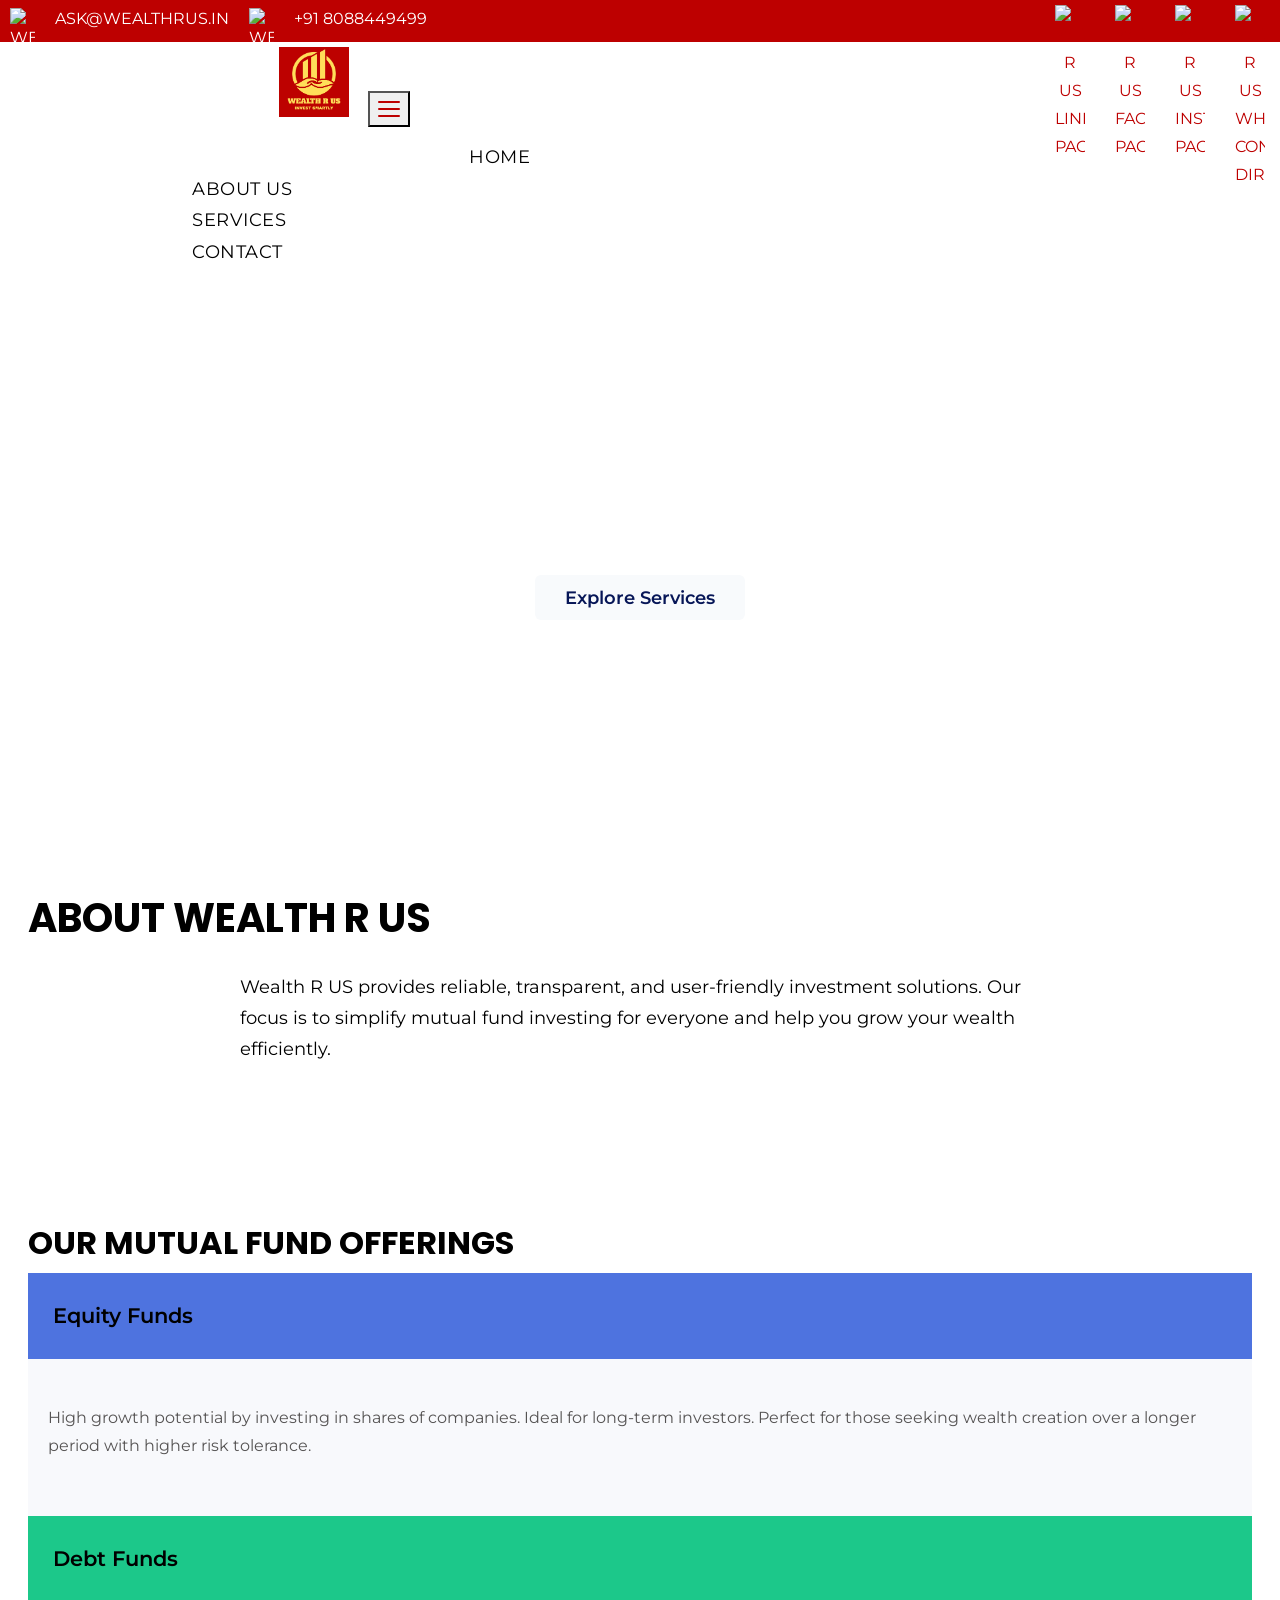
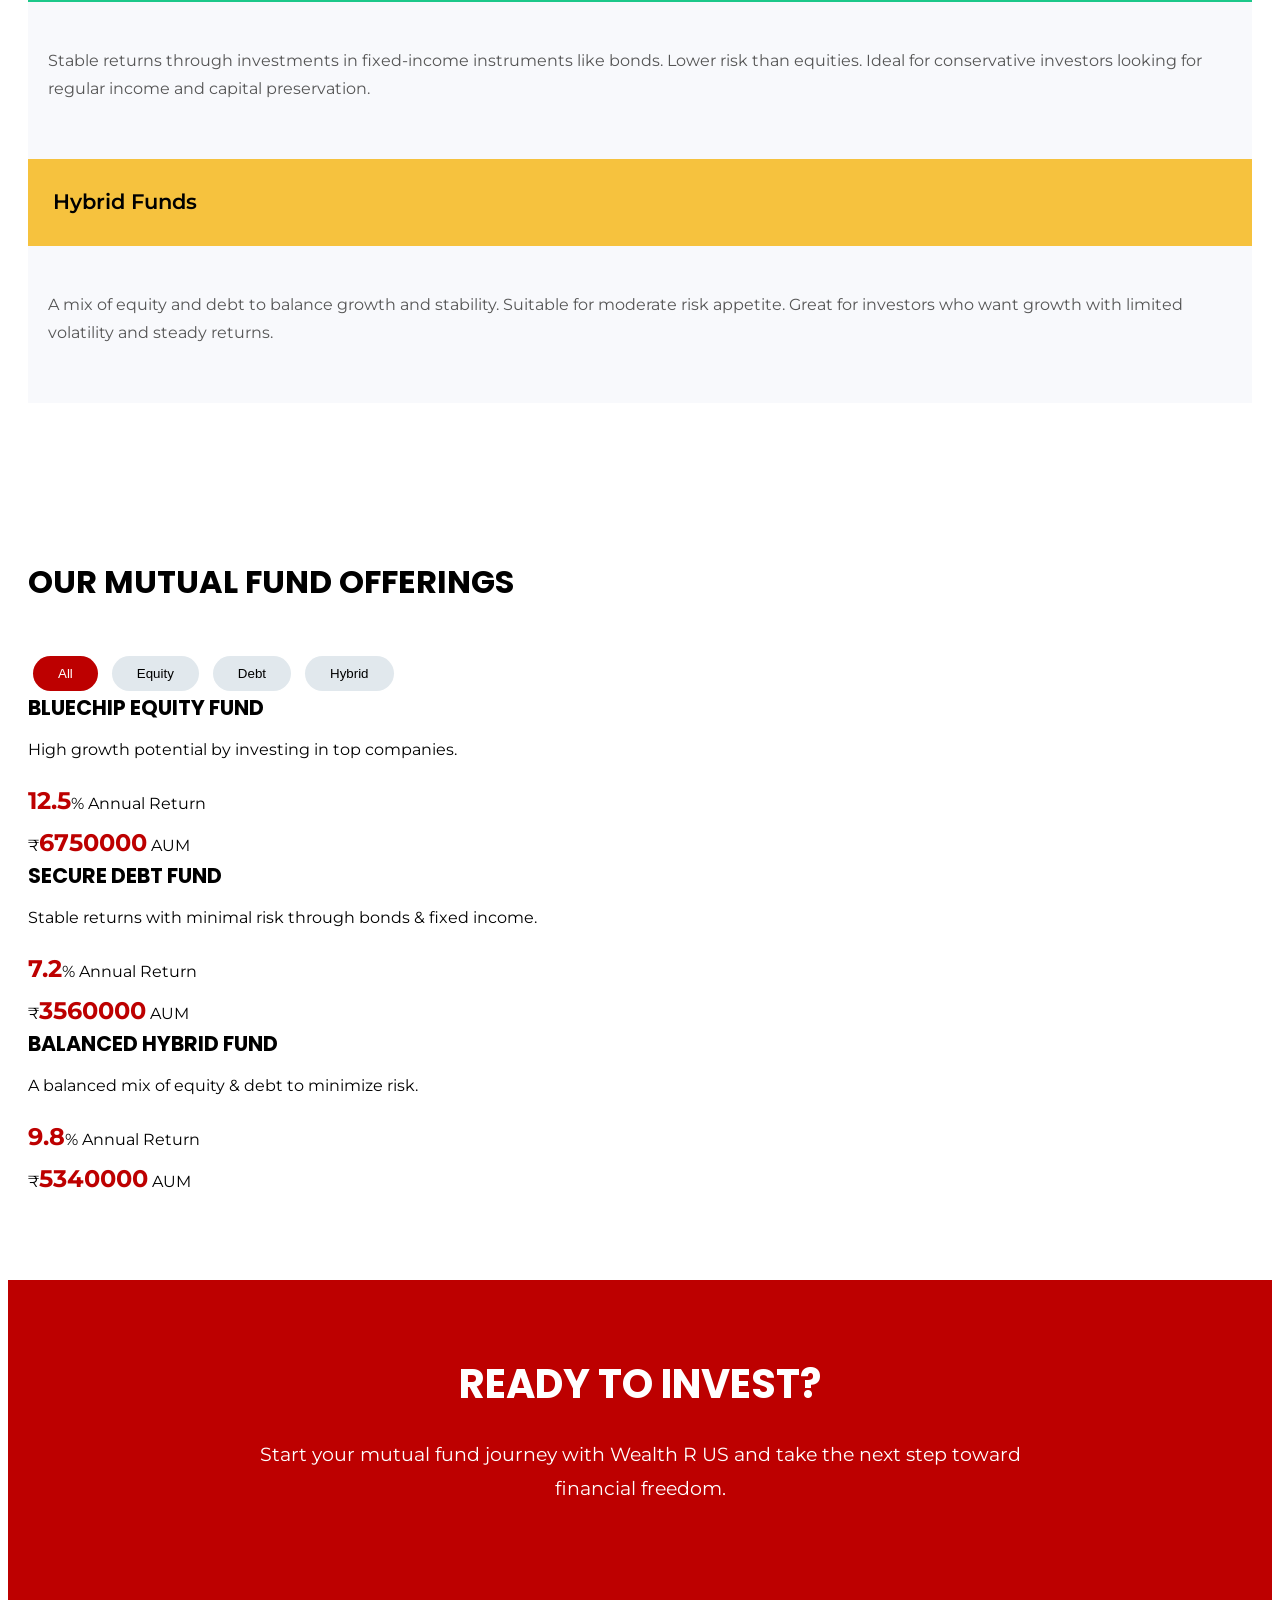
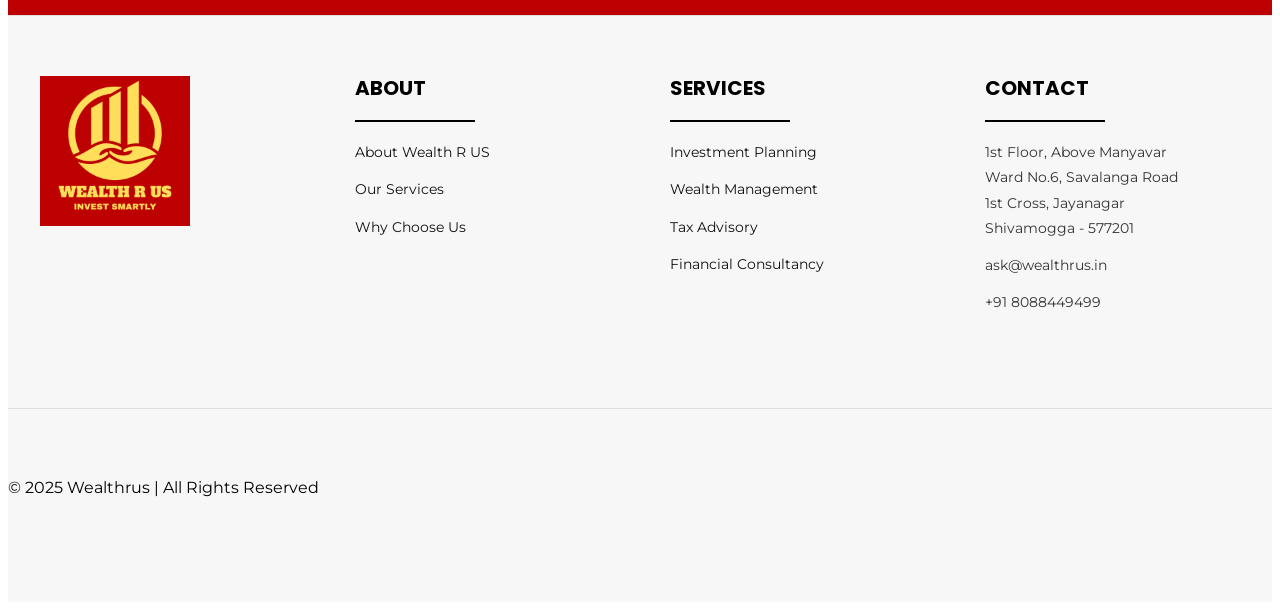
==== index.html @ f3181ef1 "Updated project changes" ====
<!DOCTYPE html>
<html lang="en">
<head><!-- Google Tag Manager -->
<script>(function(w,d,s,l,i){w[l]=w[l]||[];w[l].push({'gtm.start':
new Date().getTime(),event:'gtm.js'});var f=d.getElementsByTagName(s)[0],
j=d.createElement(s),dl=l!='dataLayer'?'&l='+l:'';j.async=true;j.src=
'https://www.googletagmanager.com/gtm.js?id='+i+dl;f.parentNode.insertBefore(j,f);
})(window,document,'script','dataLayer','GTM-NW226KPV');</script>
<!-- End Google Tag Manager --><meta name="viewport" content="width=device-width, initial-scale=1.0">
<meta charset="UTF-8"><!-- Google tag (gtag.js) -->
<script async src="https://www.googletagmanager.com/gtag/js?id=G-Q1V3SCJRR4"></script>
<script>
  window.dataLayer = window.dataLayer || [];
  function gtag(){dataLayer.push(arguments);}
  gtag('js', new Date());

  gtag('config', 'G-Q1V3SCJRR4');
</script><link rel="preload" as="image" href="img/unsplash/slider-20.jpg" fetchpriority="high">


<title>Wealth R US | Smart Mutual Funds & Wealth Management Solutions</title>
<meta name="keywords" content="Wealth R US, Mutual Funds, SIP Investments, Wealth Management, Financial Planning, Investment Advisory, Portfolio Management">
<meta name="description" content="Invest smarter with Wealth R US. We offer expert mutual fund advisory, SIP planning, and wealth management solutions tailored to your financial goals.">

<link rel="shortcut icon" href="img/logo/wealthrus_favicon.png" type="image/x-icon">
<link rel="stylesheet" href="css/bootstrap.min.css">
<link rel="stylesheet" href="css/style.css">
<link rel="stylesheet" href="css/custom.css">
<link rel="canonical" href="https://wealthrus.in/" />

</head>
<body>
<!-- Google Tag Manager (noscript) -->
<noscript><iframe src="https://www.googletagmanager.com/ns.html?id=GTM-NW226KPV"
height="0" width="0" style="display:none;visibility:hidden"></iframe></noscript>
<!-- End Google Tag Manager (noscript) -->
<!-- Header -->  
 <meta name="viewport" content="width=device-width, initial-scale=0">
 <header class="top-header">
        <nav class="first-nav_contact">
            <div class="left">
                <ul>
                    <li><a href="mailto:ask@wealthrus.in"><span class="first-nav_contact-icon img" id="first"><img src="img/icons/email_sealed_icon_fill_white.png" alt="Wealth r US Email Address"></span><span>ask@wealthrus.in</span></a></li>
                    <li><a href="tel:91 8088449499"><span class="first-nav_contact-icon follow"><img src="img/icons/landline_icon_fill_white.png" alt="Wealth R US Phone Number"></span><span>+91 8088449499</span></a></li>
                </ul>
            </div>
            <div class="right">
                <ul>
                    <li><a href="https://wa.me/918088449499" target="_blank"><span class="first-nav_contact-icon"><img src="img/socials/whatsapp_icon_white.svg" alt="Wealth R US WhatsApp Contact Direct"></span></a></li>
                    <li><a href="https://www.instagram.com/wealthrus/" target="_blank"><span class="first-nav_contact-icon"><img src="img/socials/ig_icon_white.svg" alt="Wealth R US Instagram Page"></span></a></li>
                    <li><a href="https://www.facebook.com/profile.php?id=61584688752608" target="_blank"><span class="first-nav_contact-icon"><img src="img/socials/fb_icon_white.svg" alt="Wealth R US Facebook Page"></span></a></li>
                    <li><a href="https://www.linkedin.com/company/wealthrus/" target="_blank"><span class="first-nav_contact-icon"><img src="img/socials/linkedin_icon_white.svg" alt="Wealth R US LinkedIn Page"></span></a></li>
                </ul>
            </div>
        </nav>
        <nav class="navbar header-nav navbar-expand-lg">
            <div class="container-fluid">
              
   <a class="navbar-brand" href="/index.html">
    <img src="img/unsplash/slider-22.jpg"
         alt="Wealth R US Official Logo"
         style="height: 70px; width: auto;">
</a>


                <button class="navbar-toggler" type="button" data-toggle="collapse" data-target="#navbar-wd" aria-controls="navbar-wd" aria-expanded="false" aria-label="Toggle navigation">
                    <span></span>
                    <span></span>
                    <span></span>
                </button>
                <div class="collapse navbar-collapse justify-content-end" id="navbar-wd">
                    <ul class="navbar-nav">
                       <li><a class="nav-link" href="index.html">Home</a></li>
                    <li><a class="nav-link active" href="about.html">About Us</a></li>
                    <li><a class="nav-link" href="services.html">Services</a></li>
                    <li><a class="nav-link" href="contact.html">Contact</a></li>
                    </ul>
                </div>
            </div>
        </nav>
    </header>

<!-- Hero Section -->
<section class="hero-section" style="background-image:url(img/unsplash/slider-20.webp); background-size:cover; background-position:center; padding:200px 20px; text-align:center; color:#fff;">
    <div class="container">
        <h1 style="font-size:3rem; font-weight:700; color:white;">
    Grow Your Wealth with
</h1>
<span style="color:#ffffff; font-size:4rem;">Wealth R US</span>
        <p style="font-size:1.3rem; color:white; margin-bottom:30px;">Invest smarter, manage your mutual fund portfolio seamlessly, and earn better long-term returns with Wealthrus Mutual Funds — your trusted partner in wealth growth.</p>
       <a href="services.html" class="btn btn-primary btn-lg mt-3"
   style="padding:12px 30px; font-size:1.1rem; background:#f8fafc; border-color:#f3f5f7; color:#071657 !important;">
   Explore Services
</a>


    </div>
</section>

<!-- About Section -->
<section class="about-section py-5" style="padding:80px 20px;">
    <div class="container text-center">
        <h2 style="font-size:2.5rem; margin-bottom:20px;">About Wealth R US</h2>
        <p style="font-size:1.1rem; max-width:800px; margin:0 auto;">Wealth R US provides reliable, transparent, and user-friendly investment solutions. Our focus is to simplify mutual fund investing for everyone and help you grow your wealth efficiently.</p>
      
    </div>
</section>
<!-- Mutual Funds Highlights -->
<section class="mutual-funds-section py-5 bg-light" style="padding:80px 20px;">
    <div class="container">
        <h2 class="text-center mb-5" style="font-size:2rem; font-weight:700;">Our Mutual Fund Offerings</h2>
        <div class="row g-4">
            <!-- Equity Funds -->
            <div class="col-lg-4 col-md-6">
                <div class="card h-100 rounded-4 shadow-lg border-0">
                    <div class="card-header text-white text-center rounded-top-4" style="background: #4e73df; font-size:1.3rem; font-weight:600; padding:25px;">
                        Equity Funds
                    </div>
                    <div class="card-body text-center" style="background:#f8f9fc; padding:40px 20px;">
                        <p style="font-size:1rem; color:#555353;">
                            High growth potential by investing in shares of companies. Ideal for long-term investors.  
                            Perfect for those seeking wealth creation over a longer period with higher risk tolerance.
                        </p>
                    </div>
                </div>
            </div>
            <!-- Debt Funds -->
            <div class="col-lg-4 col-md-6">
                <div class="card h-100 rounded-4 shadow-lg border-0">
                    <div class="card-header text-white text-center rounded-top-4" style="background: #1cc88a; font-size:1.3rem; font-weight:600; padding:25px;">
                        Debt Funds
                    </div>
                    <div class="card-body text-center" style="background:#f8f9fc; padding:40px 20px;">
                        <p style="font-size:1rem; color:#555;">
                            Stable returns through investments in fixed-income instruments like bonds. Lower risk than equities.  
                            Ideal for conservative investors looking for regular income and capital preservation.
                        </p>
                    </div>
                </div>
            </div>
            <!-- Hybrid Funds -->
            <div class="col-lg-4 col-md-6">
                <div class="card h-100 rounded-4 shadow-lg border-0">
                    <div class="card-header text-white text-center rounded-top-4" style="background: #f6c23e; font-size:1.3rem; font-weight:600; padding:25px;">
                        Hybrid Funds
                    </div>
                    <div class="card-body text-center" style="background:#f8f9fc; padding:40px 20px;">
                        <p style="font-size:1rem; color:#555;">
                            A mix of equity and debt to balance growth and stability. Suitable for moderate risk appetite.  
                            Great for investors who want growth with limited volatility and steady returns.
                        </p>
                    </div>
                </div>
            </div>
        </div>
    </div>
</section>

<style>
.mutual-funds-section .card {
    transition: transform 0.3s, box-shadow 0.3s;
}

.mutual-funds-section .card:hover {
    transform: translateY(-5px);
    box-shadow: 0 15px 30px rgba(0,0,0,0.2);
}
</style>

<!-- CTA Section / Mutual Funds Highlights -->
<section class="mutual-funds-section py-5 bg-light" style="padding:80px 20px;">
    <div class="container">
        <h2 class="text-center mb-4" style="font-size:2rem; margin-bottom:40px;">Our Mutual Fund Offerings</h2>
        <!-- Filters -->
        <div class="text-center mb-4">
            <button class="filter-btn active" data-type="all">All</button>
            <button class="filter-btn" data-type="equity">Equity</button>
            <button class="filter-btn" data-type="debt">Debt</button>
            <button class="filter-btn" data-type="hybrid">Hybrid</button>
        </div>
        <div class="row fund-cards">
            <!-- Equity Fund -->
            <div class="col-lg-4 col-md-6 mb-4 fund-card" data-type="equity">
                <div class="card shadow-sm h-100 text-center p-4">
                    <h5 style="font-size:1.3rem;">Bluechip Equity Fund</h5>
                    <p style="font-size:1rem;">High growth potential by investing in top companies.</p>
                    <div class="fund-stats" style="margin-top:15px;">
                        <span class="counter" data-target="12.5">0</span>% Annual Return<br>
                        ₹<span class="counter" data-target="15000000">0</span> AUM
                    </div>
                </div>
            </div>
            <!-- Debt Fund -->
            <div class="col-lg-4 col-md-6 mb-4 fund-card" data-type="debt">
                <div class="card shadow-sm h-100 text-center p-4">
                    <h5 style="font-size:1.3rem;">Secure Debt Fund</h5>
                    <p style="font-size:1rem;">Stable returns with minimal risk through bonds & fixed income.</p>
                    <div class="fund-stats" style="margin-top:15px;">
                        <span class="counter" data-target="7.2">0</span>% Annual Return<br>
                        ₹<span class="counter" data-target="8000000">0</span> AUM
                    </div>
                </div>
            </div>
            <!-- Hybrid Fund -->
            <div class="col-lg-4 col-md-6 mb-4 fund-card" data-type="hybrid">
                <div class="card shadow-sm h-100 text-center p-4">
                    <h5 style="font-size:1.3rem;">Balanced Hybrid Fund</h5>
                    <p style="font-size:1rem;">A balanced mix of equity & debt to minimize risk.</p>
                    <div class="fund-stats" style="margin-top:15px;">
                        <span class="counter" data-target="9.8">0</span>% Annual Return<br>
                        ₹<span class="counter" data-target="12000000">0</span> AUM
                    </div>
                </div>
            </div>
        </div>
    </div>
</section>

<!-- CSS -->
<style>
    .fund-card { transition: all 0.3s ease; cursor: pointer; }
    .fund-card:hover { 
        transform: translateY(-8px); 
        background: linear-gradient(135deg, #bd0000, #bd0000); 
        color: #fff; 
        box-shadow: 0 12px 25px rgba(0,0,0,0.2);
    }
    .filter-btn {
        border: none; padding: 10px 25px; margin: 5px; border-radius: 25px;
        cursor: pointer; background: #e1e8ed; transition: 0.3s;
    }
    .filter-btn.active, .filter-btn:hover { background: linear-gradient(135deg,#bd0000,#bd0000); color:#fff; }
    .counter { font-weight: 700; font-size: 1.5rem; color:#bd0000; }
</style>

<!-- JS -->
<script>
    // Filter functionality
    const filterBtns = document.querySelectorAll('.filter-btn');
    const fundCards = document.querySelectorAll('.fund-card');
    filterBtns.forEach(btn => {
        btn.addEventListener('click', () => {
            filterBtns.forEach(b => b.classList.remove('active'));
            btn.classList.add('active');
            const type = btn.getAttribute('data-type');
            fundCards.forEach(card => {
                card.style.display = (type === 'all' || card.getAttribute('data-type') === type) ? 'block' : 'none';
            });
        });
    });

    // Animated counters
    const counters = document.querySelectorAll('.counter');
    counters.forEach(counter => {
        const updateCount = () => {
            const target = +counter.getAttribute('data-target');
            const count = +counter.innerText;
            const increment = target / 200;
            if(count < target){
                counter.innerText = Math.ceil(count + increment);
                setTimeout(updateCount, 20);
            } else {
                counter.innerText = target;
            }
        }
        updateCount();
    });
</script>

<!-- CTA Section -->
<section class="cta-section py-5 text-center" style="background:#bd0000; color:#fff; padding:80px 20px;">
    <div class="container">
       <div class="container">
    <h2 style="font-size:2.5rem; margin-bottom:20px; color:#fff;">Ready to Invest?</h2>
    <p style="font-size:1.2rem; max-width:800px; margin:0 auto 30px; color:#fff;">
        Start your mutual fund journey with Wealth R US and take the next step toward financial freedom.
    </p>
    
    </a>
</div>

</section>


<!-- MAIN FOOTER -->
<footer class="footer">
  <div class="footer-container">

    <!-- Logo -->
    <div class="footer-col logo-col">
      <img src="img/unsplash/slider-22.jpg" alt="Wealth R US Logo" class="footer-logo">
      
    </div>

    <!-- ABOUT -->
    <div class="footer-col">
      <h3>ABOUT</h3>
      <div class="underline"></div>
      <ul>
       <li><a href="about.html">About Wealth R US</a></li>
<li><a href="services.html">Our Services</a></li>
<li><a href="index.html">Why Choose Us</a></li>

    </div>

    <!-- SERVICES -->
    <div class="footer-col">
      <h3>SERVICES</h3>
      <div class="underline"></div>
     <ul>
  <li><a href="services.html">Investment Planning</a></li>
  <li><a href="services.html">Wealth Management</a></li>
  <li><a href="services.html">Tax Advisory</a></li>
  <li><a href="services.html">Financial Consultancy</a></li>
</ul>

    </div>

    <!-- CONTACT -->
    <div class="footer-col">
      <h3>CONTACT</h3>
      <div class="underline"></div>
      <ul class="contact-info">
       <li>
<li>
  <i class="fas fa-map-marker-alt"></i>
  
  1st Floor, Above Manyavar<br>
  Ward No.6, Savalanga Road<br>
  1st Cross, Jayanagar<br>
  Shivamogga - 577201
</li>


        <li>ask@wealthrus.in</li>
        <li>+91 8088449499</li>
      </ul>
    </div>

  </div>
</footer>

<!-- BOTTOM FOOTER -->
<footer class="footer bg-white text-dark py-4">
    <div class="container text-center">
        <p>© 2025 Wealthrus | All Rights Reserved</p>
        <div class="social-links mt-2">
            
        </div>
    </div>
</footer>
<script src="js/jquery.min.js" defer></script>
<script src="js/bootstrap.min.js" defer></script>
<script src="js/custom.js" defer></script>


 <script type="application/ld+json">
{
  "@context": "https://schema.org",
  "@type": "FinancialService",
  "@id": "https://wealthrus.in#FinancialService",
  "name": "Wealth R US",
  "url": "https://wealthrus.in",
  "logo": "https://wealthrus.in/img/logo/wealthrus_favicon.png",
  "description": "Wealth R US provides professional investment, mutual fund advisory, SIP planning and wealth management services.",

  "address": {
    "@type": "PostalAddress",
    "streetAddress": "1st Floor, Above Manyavar, Jayanagar",
    "addressLocality": "Shivamogga",
    "addressRegion": "Karnataka",
    "postalCode": "577201",
    "addressCountry": "IN"
  },

  "telephone": "+91-8088449499",

  "sameAs": [
    "https://https://www.linkedin.com/company/wealthrus/",
    "https://www.instagram.com/wealthrus/",
    "https://https://www.linkedin.com/company/wealthrus/"
  ]
}<script type="application/ld+json">
{
  "@context": "https://schema.org",
  "@type": "FinancialService",
  "name": "Wealth R US",
  "alternateName": [
    "Wealthrus",
    "Wealth R Us",
    "WealthRUS",
    "Wealthrus Investments"
  ],
  "url": "https://wealthrus.in",
  "logo": "https://wealthrus.in/img/logo/wealthrus_favicon.png",
  "sameAs": [
    "https://www.instagram.com/wealthrus/",
    "https://www.facebook.com/profile.php?id=61584688752608",
    "https://https://www.linkedin.com/company/wealthrus/"
  ]
}
</script>

</script>

</script>
</body>
</html>
---- css/style.css ----
/*------------------------------------------------------------------ 
    IMPORT FONTS 
-------------------------------------------------------------------*/

/*--- POPPINS ---*/
@import url('https://fonts.googleapis.com/css?family=Poppins:100,100i,200,200i,300,300i,400,400i,500,500i,600,600i,700,700i,800,800i,900,900i');
/*--- NUNITO ---*/
@import url('https://fonts.googleapis.com/css2?family=Nunito:ital,wght@0,200;0,300;0,400;0,600;0,700;0,800;0,900;1,200;1,300;1,400;1,600;1,700;1,800;1,900&display=swap');
@import url('https://fonts.googleapis.com/css2?family=Montserrat:ital,wght@0,100;0,200;0,300;0,400;0,500;0,600;0,700;0,800;0,900;1,100;1,200;1,300;1,400;1,500;1,600;1,700;1,800;1,900&display=swap');

/*------------------------------------------------------------------ 
    IMPORT FILES 
-------------------------------------------------------------------*/

@import url(animate.css);
@import url(font-awesome.min.css);
@import url(magnific-popup.css);
@import url(responsiveslides.css);
@import url(timeline.css);
@import url(flaticon.css);

/*------------------------------------------------------------------ 
    SKELETON
-------------------------------------------------------------------*/

body {
	font-family: 'Montserrat', sans-serif;
	font-size: 16px;
	font-weight: 400;
	line-height: 1.75;
	overflow-x: hidden !important;
}


p {
    margin-top: 5px;
    margin-bottom: 1rem;
    font-size: 16px;
    font-weight: 400;
    color: #000;
}

.footer_content {
	font-size: 14px;
}

a {
	color: #bd0000;
	font-weight: 600;
	text-decoration: none !important;
	outline: none !important;
	-webkit-transition: all .3s ease-in-out;
	-moz-transition: all .3s ease-in-out;
	-ms-transition: all .3s ease-in-out;
	-o-transition: all .3s ease-in-out;
	transition: all .3s ease-in-out;
}

a:hover {
	color: #000;
}

a.black-blue {
	color: #000;
}

a#blue-black {
	color: #bd0000;
	font-size: 25px;
}

a.black-blue:hover {
	color: #bd0000;
}

a#blue-black:hover {
	color: #000;
}

h1,
h2,
h3,
h4,
h5,
h6 {
	font-family: 'Poppins', sans-serif;
	text-transform: uppercase;
	letter-spacing: 0;
	font-weight: 700;
	position: relative;
	padding: 0 0 10px 0;
	line-height: 120% !important;
	color: #000;
	margin: 0
}

h1 {
	font-size: 60px;
}

h2 {
	font-size: 50px;
}

h3 {
	font-size: 42px;
}

h4 {
	font-size: 34px;
	font-weight: 700;
	margin-top: 25px;
}

h5 {
	font-size: 28px;
}

h6 {
	font-size: 22px;
}

h1 a,
h2 a,
h3 a,
h4 a,
h5 a,
h6 a {
	color: #212121;
	text-decoration: none!important;
	opacity: 1
}

img {
	max-width: 100%;
	width: 100%;
	height: auto;
}

#lowercase {
	text-transform: none;
}

.dark_bg {
	background: #000;
}

.padding_left_right {
	padding-left: 30px;
	padding-right: 30px;
}

a,
.btn {
	text-decoration: none !important;
	outline: none !important;
	-webkit-transition: all .3s ease-in-out;
	-moz-transition: all .3s ease-in-out;
	-ms-transition: all .3s ease-in-out;
	-o-transition: all .3s ease-in-out;
	transition: all .3s ease-in-out;
}

.btn-custom {
	margin-top: 20px;
	background-color: transparent !important;
	border: 2px solid #ddd;
	padding: 12px 40px;
	font-size: 16px;
}

.lead {
	font-size: 18px;
	line-height: 30px;
	color: #767676;
	margin: 0;
	padding: 0;
}

blockquote {
	margin: 20px 0 20px;
	padding: 30px;
}

ul,
li,
ol {
	list-style: none;
	margin: 0px;
	padding: 0px;
}

li.list {
	margin-left: 25px;
	list-style: disc;
}

li ul li.list {
	margin-left: 35px;
	list-style: disc;
}

li ul li ul li.list {
	margin-left: 45px;
	list-style: disc;
}

button:focus {
	outline: none;
}

/*------------------------------------------------------------------ 
   LOADER 
-------------------------------------------------------------------*/

#preloader {
	width: 100%;
	height: 100%;
	top: 0;
	right: 0;
	bottom: 0;
	left: 0;
	z-index: 11000;
	position: fixed;
	display: block;
	display: flex;
	justify-content: center;
	align-items: center;
	background: #fff;
}

.loader {
    display: block;
    flex-wrap: wrap;
    width: 250px;
    height: auto;
    -webkit-transform-style: preserve-3d;
}

.loader img {
    width: 100%;
    height: auto;
}

.box {
	position: absolute;
	top: 0;
	left: 0;
	width: 75px;
	height: 75px;
	background-image: none;
	background-size: auto auto;
	background-image: none;
	-webkit-animation: move 2s ease-in-out infinite both;
	animation: move 2s ease-in-out infinite both;
	animation-delay: 0s;
	animation-delay: 0s;
	animation-delay: 0s;
	background-image: url('../images/gb.png');
	background-size: 100% 100%;
}

.box:nth-child(1) {
	-webkit-animation-delay: -1s;
	animation-delay: -1s;
}

.box:nth-child(2) {
	-webkit-animation-delay: -2s;
	animation-delay: -2s;
}

.box:nth-child(3) {
	-webkit-animation-delay: -3s;
	animation-delay: -3s;
}

@-webkit-keyframes move {
	0%,
	100% {
		-webkit-transform: none;
		transform: none;
	}
	12.5% {
		-webkit-transform: translate(40px, 0);
		transform: translate(40px, 0);
	}
	25% {
		-webkit-transform: translate(80px, 0);
		transform: translate(80px, 0);
	}
	37.5% {
		-webkit-transform: translate(80px, 40px);
		transform: translate(80px, 40px);
	}
	50% {
		-webkit-transform: translate(80px, 40px);
		transform: translate(80px, 40px);
	}
	62.5% {
		-webkit-transform: translate(30px, 60px);
		transform: translate(30px, 60px);
	}
	75% {
		-webkit-transform: translate(0, 80px);
		transform: translate(0, 40px);
	}
	87.5% {
		-webkit-transform: translate(0, 40px);
		transform: translate(0, 40px);
	}
}

@keyframes move {
	0%,
	100% {
		-webkit-transform: none;
		transform: none;
	}
	12.5% {
		-webkit-transform: translate(40px, 0);
		transform: translate(40px, 0);
	}
	25% {
		-webkit-transform: translate(80px, 0);
		transform: translate(80px, 0);
	}
	37.5% {
		-webkit-transform: translate(80px, 40px);
		transform: translate(80px, 40px);
	}
	50% {
		-webkit-transform: translate(80px, 80px);
		transform: translate(80px, 80px);
	}
	62.5% {
		-webkit-transform: translate(40px, 80px);
		transform: translate(40px, 80px);
	}
	75% {
		-webkit-transform: translate(0, 80px);
		transform: translate(0, 80px);
	}
	87.5% {
		-webkit-transform: translate(0, 40px);
		transform: translate(0, 40px);
	}
}

.padding_bottom-0 {
	padding-bottom: 0 !important;
}

/*------------------------------------------------------------------ HEADER -------------------------------------------------------------------*/

.first-nav_contact {
	overflow: visible;
	background-color: #bd0000;
	height: 42px;
}

nav.first-nav_contact div.left ul li a span{
	position: relative;
	float: left;
	font-size: 16px;
	font-weight: 400;
	text-transform: uppercase;
	color: #FFF;
	padding: 5px 15px 0px 15px;
	transition: 0.3s;
}

nav.first-nav_contact div.left ul li a span#first {
	position: relative;
	float: left;
	font-size: 16px;
	font-weight: 400;
	text-transform: uppercase;
	color: #FFF;
	margin: 0;
	padding: 5px 0px 0px 10px;
	transition: 0.3s;
}

nav.first-nav_contact div.left ul li a span.follow {
	position: relative;
	float: left;
	font-size: 16px;
	font-weight: 400;
	text-transform: uppercase;
	color: #FFF;
	margin: 0;
	padding: 5px 0 0 5px;
	transition: 0.3s;
}

nav.first-nav_contact div.left ul li a:hover span{
	transform: scale(1.05);
}

nav.first-nav_contact .right ul li a {
	position: relative;
	float: right;
	font-size: 16px;
	font-weight: 400;
	text-transform: uppercase;
	margin: 5px 15px 0px 15px;
}

span.first-nav_contact-icon {
	float: left;
	text-align: center;
}

div.left span.first-nav_contact-icon img {
	float: left;
	width: 25px;
	height: auto;
	margin: 3px 5px 0 0;
}

span.first-nav_contact-icon img {
	float: left;
	width: 30px;
	transition: 0.3s;
}

span.first-nav_contact-icon img:hover {
	transform: scale(1.3);
}

.top-header .navbar {
	padding:  5px 0px;
}

.top-header {
    position: absolute;
    top: 0px;
    left: 0px;
    z-index: 20;
    background-position: left;
    background-repeat: no-repeat;
    background-color: #FFF;
    background-size: auto 100%;
    width: 100%;
    margin: 0% 0%;
}

.top-header .navbar .navbar-collapse ul li a {
	text-transform: uppercase;
	font-family: 'Montserrat', sans-serif;
	letter-spacing: 0.5px;
	font-size: 18px;
	margin: auto;
	left: 175px;
	padding: 7px 15px;
	position: relative;
	font-weight: 400;
	overflow: hidden;
	color: #000;
	transition: 0.2s;
}

.top-header .navbar .navbar-collapse ul li a:hover {
	color: #bd0000;
	transform: scale(1.07);
}

a.navbar-brand {
    left: 0;
    position: relative;
}

a.navbar-brand img {
	width: 250px;
    height: auto;
}

.top-header .navbar .navbar-collapse ul li a:focus {
	background: transparent;
	color: #bd0000;
}

.top-header .navbar .navbar-collapse ul li {
	margin: 0 2px;
}

.top-header.fixed-menu {
    width: 100%;
    position: fixed;
    box-shadow: 0px 3px 6px 3px rgba(0, 0, 0, 0.06);
    -webkit-animation-duration: 1s;
    animation-duration: 1s;
    -webkit-animation-fill-mode: both;
    animation-fill-mode: both;
    -webkit-animation-name: fadeInDown;
    animation-name: fadeInDown;
    background: #FFF;
    z-index: 20;
    margin: 0;
}

.navbar-toggler {
	border-radius: 0;
	margin: 15px 15px;
	padding: 8px 8px;
	-webkit-transition: all 0.2s linear;
	-moz-transition: all 0.2s linear;
	-o-transition: all 0.2s linear;
	transition: all 0.2s linear;
}

.navbar-toggler span {
	background: #bd0000;
	display: block;
	width: 22px;
	height: 2px;
	margin: 0 auto;
	margin-top: 0px;
	margin-top: 0px;
	-webkit-border-radius: 1px;
	-moz-border-radius: 1px;
	border-radius: 1px;
	-webkit-transition: all 0.2s linear;
	-moz-transition: all 0.2s linear;
	-o-transition: all 0.2s linear;
	transition: all 0.2s linear;
}

.navbar-toggler span+span {
	margin-top: 5px;
}


.tab_menu {
    overflow: scroll;
}
.tab_menu ul {
    width: 1024px;
}
.full > img {
	margin-right: 12%;
    width: 540px;
	height: auto;
	border-radius: 15px;
}
.blog_img_popular {
    margin-bottom: 30px;
}

/* search bar */

.search-box {
	position: absolute;
	top: 0;
	right: 50px;
	height: auto;
	padding: 0;
	margin-top: 23px;
}

.search-box:hover .search-txt {
	width: 240px;
	padding: 0 10px;
}

.top-header #navbar-wd {
	padding-right: 165px;
}

.search-btn {
	float: right;
	width: 41px;
	height: 41px;
	background: transparent;
	display: flex;
	justify-content: center;
	align-items: center;
	background: #bd0000;
}

.search-icon {
	width: 30px;
	height: auto;
}

/*------------------------------------------------------------------ Banner -------------------------------------------------------------------*/

.home-slider {
	position: relative;
	height: 540px;
}

.lbox-caption {
	display: table;
	height: 100% !important;
	width: 100% !important;
	left: 0 !important;
}

.lbox-caption {
	position: absolute;
	margin: 0 auto;
	left: 0;
	right: 0;
	z-index: 10;
}

.lbox-details {
	display: table-cell;
	text-align: center;
	vertical-align: middle;
	position: absolute;
	top: 0px;
	left: 0;
	right: 0;
	height: 100%;
	padding: 22% 0%;
}

.lbox-details::before {
	content: "";
	position: absolute;
	top: 0px;
	left: 0px;
	width: 100%;
	height: 100%;
	z-index: 2;
}

.lbox-details h1 {
	font-family: 'Poppins', sans-serif;
	color: #FFF;
	font-weight: 600;
	position: relative;
	z-index: 3;
}

.lbox-details h2 {
	color: #FFF;
	font-weight: 300;
	position: relative;
	z-index: 3;
}

.lbox-details p {
	color: #FFF;
	position: relative;
	z-index: 3;
}

.lbox-details p strong {
	color: #bd0000;
	font-size: 40px;
	font-family: 'Montserrat', sans-serif;
}

.lbox-details a.btn {
	background: #FFF;
	padding: 10px 20px;
	font-size: 20px;
	text-transform: capitalize;
	color: #3a4149;
	border-radius: 0px;
	position: relative;
	z-index: 3;
}

.lbox-details a.btn:hover {
	background: #bd0000;
}

.pogoSlider-slide {

}

.pogoSlider-nav-btn {
	background: #000;
}

.pogoSlider-nav-btn--selected {
	background: #bd0000 !important;
}

.pogoSlider--navBottom .pogoSlider-nav {
    bottom: 75px;
}

.pogoSlider--dirCenterHorizontal .pogoSlider-dir-btn {
	display: none;
}

.img-responsive {
	max-width: 100%;
	object-fit: contain;
}

.slide_text h1 {
    font-weight: 800;
    padding: 0;
	line-height: 45px;
    text-align: center;
    color: #FFF;
}

.slide_text h1 span {
	text-shadow: 1px 3px 5px #FFF;
}

.slide_text h4 {
    font-weight: 300;
    margin: 10px 0 0 0;
    padding: 0;
    text-transform: uppercase;
    text-align: center;
    color: #E8E8E8;
}

.slide_text p {
    color: #d4a81e;
    font-size: 20px;
    font-weight: 300;
    padding-top: 0;
    line-height: normal;
    margin-bottom: 0;
}

.home_bt {
	width: 200px;
    height: 60px;
    background: #FFF;
    color: #bd0000;
    float: left;
    line-height: 60px;
    text-align: center;
	text-transform: uppercase;
    font-size: 16px;
    font-weight: 500;
    margin-top: 50px;
    border-radius: 35px;
}

.home_bt:hover {
	background: #bd0000;
	color: #E8E8E8;
	transform: scale(1.05);
}

.contact_bt {
    width: 180px;
    height: 50px;
    background: #313131;
    color: #E8E8E8;
    float: left;
    line-height: 50px;
    text-align: center;
    font-size: 18px;
    font-weight: 500;
    margin-top: 50px;
    border-radius: 5px;
}

.contact_bt:hover,
.contact_bt:focus {
    color: #fff;
}

.dark_bg .contact_bt {
    margin-top: 30px;
}

.slide_text {
    margin-top: 220px;
    padding-left: 0;
}

.tab_menu {
    width: 100%;
    height: 110px;
    background: #FFF;
    float: left;
    border-radius: 10px;
    margin-top: -50px;
    position: relative;
    z-index: 9;
    box-shadow: 0px 0 14px 0 rgba(0,0,0,.3);
    overflow: hidden;
    padding: 0 30px;
}

.tab_menu ul li:nth-child(7),.tab_menu ul li:nth-child(5) {
    background: #F8F9FA;
	color:#fff;
}

.tab_menu ul li:nth-child(6) {
    background: #bd0000;
	color:#fff;
}

.tab_menu ul li:nth-child(7) a,.tab_menu ul li:nth-child(5) a {
	float: left;
	color: #000;
}

.tab_menu ul li:nth-child(6) a {
	float: left;
	color: #fff;
}

.tab_menu ul li span {
    font-size: 14px;
    font-weight: 400;
    text-align: center;
	text-transform: uppercase;
	letter-spacing: 1px;
    width: 100%;
    float: left;
}

.tab_menu ul li {
    width: 14%;
    float: left;
    padding: 25px 0;
    display: flex;
    justify-content: center;
}

span.icon {
    float: left;
    text-align: center;
}

span.icon img {
	width: 40px;
    height: 100%;
	transition: 0.3s;
}

span.icon img:hover {
	transform: scale(1.3);
}

/*---- iframe ----*/

div.iframe {
	display: flex;
}

iframe.sophos {
	justify-content: center;
}


/*------------------------------------------------------------------ About -------------------------------------------------------------------*/

.tooltip-1 {
	display: inline-block;
	position: relative;
	color: #bd0000;
	opacity: 1;
}

.tooltip__wave {
	width: 30%;
	height: 20px;
	position: absolute;
	bottom: -10px;
	left: 0;
	right: 0px;
	margin: 0 auto;
	overflow: hidden;
}

.tooltip__wave span {
	position: absolute;
	left: -100%;
	width: 200%;
	height: 100%;
	background: url(../images/wave.svg) repeat-x center center;
	background-size: 50% auto;
}

.about-box {
	padding: 70px 0px;
}

.title-box {
	text-align: center;
	margin-bottom: 30px;
}

.about-main-info {
	margin-bottom: 30px;
}

.about-img {
	padding: 30px 0px;
}

.about-img img {
	border-radius: 10px;
}

.about-m ul {
	display: block;
	text-align: center;
	padding-bottom: 30px;
}

.about-m ul li {
	display: inline-block;
	text-align: center;
}

.about-m ul li a {
	background: #528780;
	color: #ffffff;
	width: 38px;
	height: 38px;
	text-align: center;
	line-height: 38px;
	display: block;
	border-radius: 50px;
	margin: 0px 5px;
}

.about-m ul li a:hover {
	background: #333333;
	color: #ffffff;
}

.about-main-info h2 {
	color: #e91327;
	font-weight: 600;
}

.about-main-info a {
	border-radius: 2px;
	transition: .2s;
	padding: 10px 25px;
	background: #e91327;
	color: #ffffff;
	font-weight: 300;
	font-size: 16px;
	border-radius: 0 15px;
	margin-top: 10px;
}

.about-main-info a:hover {
	color: #ffffff;
}

.about-main-info div.full>img {
	height: 500px;
}

.hvr-radial-out {
	width: 180px;
    height: 55px;
    background: transparent;
	border-style: solid;
	border-width: 2px;
    color: #000;
    float: left;
    line-height: 50px;
    text-align: center;
    font-size: 16px;
	text-transform: uppercase;
    font-weight: 500;
    margin-top: 15px;
    border-radius: 35px;
}

a.hvr-radial-out:hover,
a.hvr-radial-out:focus {
	transform: scale(1.1);
	color: #bd0000;
}

/*------------------------------------------------------------------ Services -------------------------------------------------------------------*/

.rounded-h4 {
	border-radius: 50px;
}

.service_blog {
    float: left;
    width: 100%;
    border: solid #555 1px;
    padding: 30px;
    margin-top: 30px;
    transition: ease all 0.2s;
}

.service_blog:hover, .service_blog:focus {
    box-shadow: 0 0 30px 0 rgba(0,0,0,.2);
    transform: scale(1.02);
}

.service_blog h4 {
    font-weight: 600;
    text-transform: uppercase;
    border-bottom: solid #222 2px;
    color: #222;
    margin-bottom: 15px;
}

.effect-service {
	position: relative;
	height: auto;
	text-align: center;
	cursor: pointer;
	border: 8px solid #eee;
	margin-bottom: 30px;
}

figure.effect-service {
	background: -webkit-linear-gradient(-45deg, #EC65B7 0%, #05E0D8 100%);
	background: linear-gradient(-45deg, #EC65B7 0%, #05E0D8 100%);
}

figure img {
	position: relative;
	display: block;
	min-height: 100%;
	max-width: 100%;
	opacity: 0.8;
}

figure.effect-service img {
	opacity: 0.85;
	-webkit-transition: opacity 0.35s;
	transition: opacity 0.35s;
}

figure figcaption,
.grid figure figcaption>a {
	position: absolute;
	top: 0;
	left: 0;
	width: 100%;
	height: 100%;
}

figure figcaption {
	padding: 10px;
	color: #fff;
	text-transform: capitalize;
	font-size: 1.25em;
	-webkit-backface-visibility: hidden;
	backface-visibility: hidden;
}

figure.effect-service h2 {
	padding: 20px;
	width: 50%;
	height: 50%;
	text-align: left;
	-webkit-transition: -webkit-transform 0.35s;
	transition: transform 0.35s;
	-webkit-transform: translate3d(10px, 10px, 0);
	transform: translate3d(10px, 10px, 0);
}

figure.effect-service p {
	padding: 15px;
	width: 100%;
	height: 80%;
	font-size: 14px;
	border: 2px solid #fff;
	margin: 0;
	font-weight: 300;
	display: none;
}

figure.effect-service p {
	float: right;
	padding: 20px;
	text-align: left;
	opacity: 0;
	-webkit-transition: opacity 0.35s, -webkit-transform 0.35s;
	transition: opacity 0.35s, transform 0.35s;
	-webkit-transform: translate3d(-50%, -50%, 0);
	transform: translate3d(-50%, -50%, 0);
}

figure figcaption>a {
	z-index: 1000;
	text-indent: 200%;
	white-space: nowrap;
	font-size: 0;
	opacity: 0;
}

figure.effect-service:hover img {
	opacity: 0.6;
}

figure.effect-service:hover p {
	opacity: 1;
}

figure.effect-service:hover {
	border: 8px solid #e91327;
}


/*------------------------------------------------------------------ Gallery -------------------------------------------------------------------*/

.gallery-box {
	padding: 70px 0px 120px;
}

.gallery-box ul {}

.gallery-box ul li {
	position: relative;
	width: 31.33%;
	margin: 0 1% 20px !important;
	padding: 0px;
	float: left;
	border: none;
	overflow: hidden;
	margin-bottom: 0px;
}

.gallery-box ul li a {
	position: relative;
	display: inline-block;
	border: 4px solid #ffffff;
}

.gallery-box ul li a::before {
	content: "";
	position: absolute;
	background: rgba(233, 19, 39, 0.9);
	width: 100%;
	height: 100%;
	left: 0px;
	top: 100%;
	opacity: 0;
	transition: all 0.3s ease-in-out;
	-webkit-transition: all 0.3s ease-in-out;
	-moz-transition: all 0.3s ease-in-out;
	-o-transition: all 0.3s ease-in-out;
	-moz-transition: all 0.3s ease-in-out;
}

.gallery-box ul li a .overlay {
	background: #70c6eb;
	color: #3a4149;
	font-size: 22px;
	text-align: center;
	width: 38px;
	height: 38px;
	display: inline-block;
	position: absolute;
	left: 50%;
	top: 50%;
	transform: translate(-50%, -50%);
	opacity: 0;
	transition: all 0.3s ease-in-out;
	-webkit-transition: all 0.3s ease-in-out;
	-moz-transition: all 0.3s ease-in-out;
	-o-transition: all 0.3s ease-in-out;
	-moz-transition: all 0.3s ease-in-out;
}

.gallery-box ul li a:hover::before {
	top: 0;
	opacity: 1;
}

.gallery-box ul li a:hover .overlay {
	opacity: 1;
}

.gallery-box ul li a:hover {
	border: 4px solid #e91327;
}

.gallery-box ul li a .overlay {
	background: #fff;
	color: #e91327;
}


/*------------------------------------------------------------------ Properties -------------------------------------------------------------------*/

.properties-box {
	padding: 70px 0px;
	background-color: #f2f3f5;
}

.single-team-member {
	position: relative;
	margin-top: 30px;
	border: 10px solid #fff;
	box-shadow: 0 2px 5px rgba(0, 0, 0, .1);
}

.filter-button-group {
	margin-bottom: 30px;
}

.filter-button-group button {
	border-radius: 2px;
	transition: .2s;
	letter-spacing: 1px;
	padding: 10px 18px;
	background: #57cef8;
	color: #ffffff;
	cursor: pointer;
	border: none;
}

.filter-button-group button:hover {
	color: #E8E8E8;
}

.properties-single {
	margin-bottom: 30px;
	background: #ffffff;
	transition: all 0.5s ease 0s;
}

.fuit {
	position: absolute;
	left: 50%;
	top: 50%;
	transform: translate(-50%, -50%);
	z-index: 100;
}

.fuit a {
	background: #57cef8;
	width: 40px;
	height: 40px;
	line-height: 40px;
	text-align: center;
	display: inline-block;
	color: #ffffff;
}

.for-sal {
	background: #3a4149;
	position: absolute;
	top: 10px;
	right: 10px;
	color: #ffffff;
	border-radius: 2px;
	padding: 5px 10px;
	font-size: 13px;
	z-index: 10;
}

.pro-price {
	background: #57cef8;
	position: absolute;
	bottom: 10px;
	left: 10px;
	color: #ffffff;
	border-radius: 2px;
	padding: 5px 10px;
	font-size: 13px;
	z-index: 10;
}

.properties-img {
	position: relative;
	overflow: hidden;
}

.properties-img img {
	-webkit-transition: all 1.5s;
	-moz-transition: all 1.5s;
	-o-transition: all 1.5s;
	-ms-transition: all 1.5s;
	transition: all 1.5s;
	transition-delay: 0s;
	-webkit-transition-delay: .5s;
	-moz-transition-delay: .5s;
	-o-transition-delay: .5s;
	-ms-transition-delay: .5s;
	transition-delay: .5s;
}

.properties-single:hover .properties-img img {
	-webkit-transform: scale(1.1);
	-moz-transform: scale(1.1);
	-o-transform: scale(1.1);
	-ms-transform: scale(1.1);
	transform: scale(1.1);
}

.hover-box {
	-ms-filter: progid:DXImageTransform.Microsoft.Alpha(Opacity=0);
	filter: alpha(opacity=0);
	opacity: 0;
	position: absolute;
	height: 100%;
	width: 100%;
	background: rgba(0, 0, 0, .5);
	color: #fff;
	-webkit-transition: all .9s ease;
	-moz-transition: all .9s ease;
	-o-transition: all .9s ease;
	-ms-transition: all .9s ease;
	transition: all .9s ease;
	transition-delay: 0s;
	-webkit-transition-delay: .5s;
	-moz-transition-delay: .5s;
	-o-transition-delay: .5s;
	-ms-transition-delay: .5s;
	transition-delay: .5s;
}

.properties-single:hover .hover-box {
	-ms-filter: progid:DXImageTransform.Microsoft.Alpha(Opacity=100);
	filter: alpha(opacity=100);
	opacity: 1;
	top: 0;
}

.properties-dit {
	padding: 15px;
}

.properties-dit h3 {
	font-size: 42px;
}

.properties-dit ul {
	padding: 10px 0px;
}

.properties-dit ul li {
	float: left;
	width: 33.33%;
	font-size: 12px;
	line-height: 30px;
}

.properties-dit ul li i {
	float: right;
	padding: 7px 10px;
	font-size: 16px;
	color: #57cef8;
}

.properties-dit p {
	margin: 0px;
}

.properties-dit p i {
	padding-right: 10px;
}

/*------------------------------------------------------------------ counter ----------------------------------------------------------------*/

h2.timer.count-title.count-number {
    color: #f43866;
    font-weight: 600;
    margin: 0;
    padding: 0;
    line-height: 60px;
}

p.count-text {
    color: #f43866;
    font-size: 22px;
    font-weight: 600;
    line-height: 20px;
    border-bottom: solid #fff 5px;
    padding-bottom: 10px;
    width: 50%;
}

/*------------------------------------------------------------------ Team -------------------------------------------------------------------*/

.team-box {
	padding: 70px 0px;
}

.team_member_img img {
    border: solid #ece9e2 20px;
    border-radius: 100%;
    width: 300px;
    height: 300px;
}

#team_slider h3 {
    margin-bottom: 10px;
    color: #000;
    font-weight: 600;
    padding: 0;
    margin-top: 25px;
}

#team_slider p {
    padding: 0 43px;
}

.team_member_img {
    position: relative;
}

.team_member_img .social_icon_team {
    position: absolute;
    top: 19px;
    left: 42px;
    width: 76%;
    height: 87%;
    display: flex;
    justify-content: center;
    align-items: center;
    border-radius: 100%;
    background: rgba(244,56,102,0.7);
	opacity:0;
	transition: ease all 0.2s;
}

.team_member_img:hover .social_icon_team,
.team_member_img:focus .social_icon_team {
	opacity: 1;
}

.our-team {
	text-align: center;
	overflow: hidden;
	position: relative;
	z-index: 1;
}

.our-team:before,
.our-team:after {
	content: "";
	width: 130px;
	height: 150px;
	background: #57cef8;
	position: absolute;
	z-index: -1;
}

.our-team:before {
	bottom: -20px;
	left: 0;
}

.our-team:after {
	top: -20px;
	right: 0;
}

.our-team .pic {
	margin: 8px;
	position: relative;
	border: 3px solid #57cef8;
	transition: all 0.5s ease 0s;
}

.our-team:hover .pic {
	border-color: #3a4149;
}

.our-team .pic:after {
	content: "";
	width: 100%;
	height: 0;
	background: #57cef8;
	position: absolute;
	top: 0;
	left: 0;
	opacity: 0;
	transform-origin: 0 0 0;
	transition: all 0.5s ease 0s;
}

.our-team:hover .pic:after {
	height: 100%;
	opacity: 0.85;
}

.our-team img {
	width: 100%;
	height: auto;
}

.our-team .team-content {
	width: 100%;
	position: absolute;
	top: -50%;
	left: 0;
	transition: all 0.5s ease 0.2s;
}

.our-team:hover .team-content {
	top: 38%;
}

.our-team .title {
	font-size: 18px;
	font-weight: 600;
	color: #fff;
	text-transform: capitalize;
	margin: 0px;
}

.our-team .post {
	font-size: 14px;
	color: #fff;
	line-height: 26px;
	text-transform: capitalize;
}

.our-team .social {
	padding: 0;
	margin: 40px 0 0 0;
	list-style: none;
}

.our-team .social li {
	display: inline-block;
}

.our-team .social li a {
	display: inline-block;
	width: 35px;
	height: 35px;
	line-height: 35px;
	border-radius: 50%;
	border: 1px solid #fff;
	font-size: 18px;
	color: #fff;
	margin: 0 7px;
	transition: all 0.5s ease 0s;
}

.our-team .social li a:hover {
	background: #fff;
	color: #00bed3;
}

@media only screen and (max-width: 990px) {
	.our-team {
		margin-bottom: 30px;
	}
}


/*------------------------------------------------------------------ Blog -------------------------------------------------------------------*/

.blog-box {
	padding: 70px 0px;
	background-color: #f2f3f5;
}

.blog-inner {
	background: #ffffff;
	text-align: center;
	margin-bottom: 30px;
	border: 10px solid #fff;
	box-shadow: 0 2px 5px rgba(0, 0, 0, .1);
}

.blog-img {
	margin-bottom: 15px;
	overflow: hidden;
}

.blog-img img {
	transition: all 0.9s ease 0s;
}

.blog-inner:hover .blog-img img {
	-moz-transform: scale(1.5) rotate(-10deg);
	-webkit-transform: scale(1.5) rotate(-10deg);
	-ms-transform: scale(1.5) rotate(-10deg);
	-o-transform: scale(1.5) rotate(-10deg);
	transform: scale(1.5) rotate(-10deg);
}

.blog-inner a {
	border-radius: 2px;
	transition: .2s;
	letter-spacing: 1px;
	padding: 10px 18px;
	background: #57cef8;
	color: #ffffff;
}

.blog-inner a:hover {
	color: #ffffff;
}


/*------------------------------------------------------------------ Contact -------------------------------------------------------------------*/

/*------------------ Form ------------------*/

.contact_txt h4 {
	width: 86%;
	background: #fff;
	margin: 0 7%;
	padding: 0;
	color: #bd0000;
	text-align: center;
	min-height: 70px;
	line-height: 70px !important;
	box-shadow: 0 0 25px 0 rgba(0,0,0,.2);
	margin-top: -35px;
}

.contact_txt p {
    width: 100%;
    background: #fff;
    margin: 0 0;
    padding: 0;
    color: #000;
    text-align: center;
	font-family: 'Montserrat';
	text-transform: uppercase;
	font-weight: 400;
    font-size: 14px;
    min-height: 70px;
    line-height: 70px !important;
    margin-top: -35px;
}

.contact_txt img {
	max-width: 20px;
	width: 20px;
	height: auto;
}

#submit-bt {
	width: 100%;
    padding: 0 30%;
    margin-right: auto;
    margin-left: auto;
	justify-content: center;
	display: inline-block;
	text-align: center;
}

.contact-card_rounded-h4 {
	border-top-left-radius: 15px;
	border-top-right-radius: 15px;
}

.googleMaps {
	border-bottom-left-radius: 15px;
	border-bottom-right-radius: 15px;
}

label {
	display: inline-block;
	width: 100%;
	text-align: center;
}

input {
	display: inline-block;
	max-width: 100%;
	text-align: center;
}

textarea {
	display: inline-block;
	width: 100%;
	text-align: center;
}

label.field-text {
	font-family: 'Montserrat', sans-serif;
	text-transform: uppercase;
	font-size: 14px;
	font-weight: 600;
	color: #000;
}

#full-name,
#telephone,
#email-address, 
#message {
	border-radius: 30px;
	font-size: 14px;
}

#submit-button {
	text-transform: uppercase;
	border-radius: 35px;
	border: 2px solid #000;
	color: #000;
	background-color: transparent;
	transition: 0.3s;
}

#submit-button:hover {
	border-radius: 30px;
	border-color: #bd0000;
	color: #bd0000;
	background-color: transparent;
	transform: scale(1.05);
}

/*------------------ Rest ------------------*/

.contact-box {
	padding: 70px 0px;
}

.left-contact h2 {
	font-weight: 500;
	padding-bottom: 30px;
}

.cont-line {
	overflow: hidden;
	margin-bottom: 30px;
}

.icon-b {
	width: 55px;
	height: 55px;
	text-align: center;
	line-height: 55px;
	font-size: 25px;
	margin-right: 15px;
	color: #fff;
	border-radius: 100%;
	background: #d4a81e;
}

.dit-right h4 {
	color: #3a4149;
	font-weight: 500;
	margin: 0;
	padding: 0;
}

.dit-right p {
	font-size: 14px;
	margin-top: 0;
}

.dit-right a {
	font-size: 14px;
	color: #3a4149;
	font-weight: 300;
	line-height: normal;
}

.dit-right a:hover {
	color: #57cef8;
}

.contact-block .form-group .form-control {
	background: #333;
	height: 48px;
	font-size: 14px;
	border: 0;
	padding: 5px 20px;
	-webkit-box-shadow: none;
	box-shadow: none;
	border-radius: 0;
	font-weight: 200;
	letter-spacing: 0px;
}

.submit-button .btn-common {
	background-color: #bd0000;
	height: 45px;
	line-height: 45px;
	font-size: 14px;
	font-weight: 400;
	color: #fff;
	padding: 0 20px;
	border: 0;
	outline: 0;
	text-transform: uppercase;
	border-radius: 0px;
	-webkit-transition: all 0.3s;
	-moz-transition: all 0.3s;
	-o-transition: all 0.3s;
	-ms-transition: all 0.3s;
	transition: all 0.3s;
	border-radius: 0;
	opacity: 1;
}

.contact-block .form-group textarea.form-control {
	height: 150px;
	padding-top: 15px;
}

.submit-button .btn-common:hover {
	background-color: #111;
	opacity: 1;
}

.custom-select {
	height: 45px;
	font-size: 16px;
}

select.form-control:not([size]):not([multiple]) {
	height: calc(45px + 2px);
}

.help-block ul li {
	color: red;
}

.footer-box {
    background: #F8F9FA;
    padding: 25px 0;
}

.footer-box .footer-company-name {
	text-align: center;
	margin: 0px;
	color: #333;
	font-size: 13px;
	font-weight: 400;
	padding-top: 2px;
}

.footer-box .footer-company-name a {
	color: #333;
	text-decoration: underline !important;
}

.footer-box .footer-company-name a:hover {
	color: #e91327;
}


/*------------------------------------------------------------------ Subscribe -------------------------------------------------------------------*/

.subscribe-box {
	padding: 70px 0px;
	background: #e91327;
}

.subscribe-inner {
	max-width: 500px;
	width: 100%;
	margin: 0 auto;
}

.subscribe-inner p {
	color: #cccccc;
}

.subscribe-inner .form-group .form-control-1 {
	width: 100%;
	padding: 12px 15px;
	border-radius: 0px;
	border: none;
}

.subscribe-inner .form-group button {
	border-radius: 0;
	transition: .2s;
	padding: 10px 18px;
	background: #222;
	color: #ffffff;
	border: none;
	cursor: pointer;
	font-weight: 300;
	letter-spacing: 0.1px;
	border-radius: 0 15px 0 15px;
}

.about-main-info h2 img {
	margin-top: -10px;
}

.text_align_center {
	text-align: center;
}

.red_bg {
	background: #e91327;
}

.white_fonts p,
.white_fonts h1,
.white_fonts h2,
.white_fonts h3,
.white_fonts h4,
.white_fonts h5,
.white_fonts h6,
.white_fonts ul,
.white_fonts ul li,
.white_fonts ul li a,
.white_fonts ul i,
.white_fonts .post_info i,
.white_fonts div,
.white_fonts a.read_more {
	color: #000 !important;
	letter-spacing: 0.5px;
	font-weight: 400;
	text-transform: uppercase;
}

.white_fonts ul li a:hover {
	color: #285DA2;
}


.red_bg .about-main-info a {
	background: #fff;
	color: #e91327;
}

.testimonial_img {
	text-align: center;
	width: 100%;
	display: flex;
	justify-content: center;
}

.mfp-figure figure .mfp-bottom-bar {
	display: none;
}

#client_slider .carousel-indicators {
	bottom: -45px;
}

#client_slider .carousel-indicators li {
	height: 15px;
	width: 15px;
	border-radius: 100%;
	background: #999;
}

#client_slider .carousel-indicators li.active {
	background: #e91327;
}

.layout_padding {
	padding-top: 75px;
	padding-bottom: 75px;
}

.layout_padding_2 {
	padding-top: 30px;
	padding-bottom: 30px;
}

.heading_main h2 {
    font-weight: 800;
    padding: 0 0 15px 0;
    margin: 0 0 5px 0;
    position: relative;
    background-position: left bottom;
    background-repeat: no-repeat;
}

.heading_main h3 {
    font-weight: 700;
    padding: 10px 0 10px 0;
    margin: 5px 0 5px 0;
    position: relative;
    background-position: left bottom;
    background-repeat: no-repeat;
}

.heading_main h4 {
	color: #000;
    font-weight: 700;
    padding: 10px 0 10px 0;
    margin: 5px 0 5px 0;
    font-family: 'Poppins', sans-serif;
    position: relative;
    background-position: left bottom;
    background-repeat: no-repeat;
}
.heading_main h6 {
    text-transform: capitalize;
    padding: 10px 0 10px 0;
    margin: 10px 0 10px 0;
}


#heading_main h2 {
	align-content: center;
	text-align: center;
    font-weight: 800;
    font-family: 'Poppins', sans-serif;
}

.heading_main p.large {
    font-size: 24px;
    color: #605f5f;
    position: relative;
    padding: 0;
    font-weight: 700;
    margin: 0;
}

.heading_main p {
    font-family: 'Poppins', sans-serif;
}

.heading_main p.small_tag {
    color: #000;
    font-size: 18px;
    text-transform: uppercase;
    line-height: normal;
    font-weight: 700;
    margin: 0;
}

.heading_main.text_align_center {
    width: 100%;
    justify-content: center;
    margin-bottom: 20px;
}

.center {
	display: flex;
	justify-content: center;
}

p.section_count {
    font-size: 155px;
    margin: 0 45px 0 0;
    color: #cccac5;
    font-weight: 400;
    line-height: 70px;
}

.padding_0 {
	padding: 0;
}

.full {
	float: left;
	width: 100%;
}

.heading_main {
    float: left;
    display: flex;
}

.theme_bg {
	background: #07528d;
}

h3.small_heading {
	font-weight: 600;
	line-height: normal;
}

.margin-top_20 {
	margin-top: 20px;
}

.margin-top_30 {
	margin-top: 30px;
}

.margin-top_50 {
	margin-top: 50px;
}

.margin-top_150 {
	margin-top: 150px;
}

.margin-bottom_30 {
	margin-bottom: 30px;
}

.margin-bottom_50 {
	margin-bottom: 50px
}

.carousel a.carousel-control-prev {
    background: #285DA2;
    opacity: 1;
    width: 50px;
    height: 50px;
    border-radius: 50%;
    top: 40%;
    left: -65px;
}

.carousel a.carousel-control-next {
	background: #285DA2;
	opacity: 1;
	width: 50px;
	height: 50px;
	border-radius: 50%;
	top: 43%;
	right: -65px;
}

#demo {
	margin-bottom: 20px;
}

ul.social_icon li a {
    width: 35px;
    height: 35px;
    background: #fff;
    float: left;
    border-radius: 100%;
    text-align: center;
    font-size: 16px;
}

ul.social_icon li i {
	color: #000 !important;
	line-height: 35px;
}

ul.social_icon li {
	float: left;
	margin: 0 5px;
}

.inner_page .top-header {
    position: relative;
}

.inner_page .inner_page_header {

    background: #1f1f1f;
    padding: 40px 0;

}

.inner_page .inner_page_header h3 {

    color: #fff;
    margin: 0;
    padding: 0;
    font-weight: 700;
    text-transform: uppercase;

}

.footer_bottom {
    background: #FFF;
    padding: 5px 0;
	display: block;
}

.footer_bottom span.crp {
    float: left;
    margin: 0 10px;
    color: #000;
    font-size: 14px;
	font-weight: 400;
	text-transform: uppercase;
}

.footer_bottom span a {
	position: relative;
	float: right;
	text-transform: uppercase;
	color: #000;
	font-size: 14px;
	font-weight: 400;
	margin: 0 10px;
	transition: 0.3s;
}

.footer_bottom span a:hover {
	transform: scale(1.05);
	font-weight: 400;
}

.footer_menu ul {
    list-style: none;
    width: 100%;
    float: left;
}

.footer_blog li a {
    font-size: 14px;
    font-weight: 400;
	transition: 0.5s;
}

.footer_blog h3 {
    margin-bottom: 10px;
}

.footer_blog h5 {
    margin-bottom: 10px;
    color: #fff;
    border-bottom: solid #000 1px;
    font-weight: 600;
    margin-top: 14px;
    float: right;
    width: 100%;
    margin-bottom: 30px;
}

footer.footer-box p {
    font-size: 14px;
	width: 95%;
}

.footer_blog {
    float: left;
    width: 100%;
}

.footer_blog ul li {
    display: flex;
}

.footer_blog ul li img {
    width: 26px;
    height: 26px;
    margin-right: 15px;
	margin-bottom: 5px;
    position: relative;
    top: 3px;
}

.footer_blog ul li {
    margin-bottom: 15px;
}

.footer_blog img.logo {
	margin-top: 12px;
}

ul.bottom_menu li a {
	color: #8d8d8c;
}

ul.bottom_menu li {
	float: left;
	font-size: 14px;
	font-weight: 300;
	margin-left: 20px;
}

#inner_page header.top-header {
    position: relative !important;
}

.bottom_menu {
	float: right;
}

.innerpage_banner {
	background-color: #f9f9f9;
	min-height: 150px;
	text-align: center;
	background-image: url("../images/slider-01.jpg");
	background-size: cover;
	background-position: center center;
}

.innerpage_banner h2 {
	margin: 55px 0 0;
	padding: 0;
	text-align: left;
	font-weight: 500;
	position: relative;
}

section.inner_banner {
    min-height: 110px;
    background: #285DA2;
}

section.inner_banner h1 {
    margin: 0;
	font-family: 'Poppins', sans-serif;
    font-weight: 700;
    letter-spacing: -1px;
    text-align: center;
    line-height: 110px !important;
    padding: 0;
	color: #fff;
}

#demo .img-responsive {
	width: 100%;
}

.top-header.fixed-menu ul li:hover a,
.top-header.fixed-menu ul li:focus a {
	color: #285DA2 !important;
}

.blog_img_popular h5 {
    width: 86%;
    background: #fff;
    margin: 0 7%;
    padding: 0;
    color: #000;
    text-align: center;
    min-height: 70px;
    line-height: 70px !important;
    box-shadow: 0 0 25px 0 rgba(0,0,0,.2);
    margin-top: -35px;
	transition: 0.2s;
}

.b

.blog_img_popular h5:hover {
	transform: scale(1.05);
}

.blog_img_popular p {
    width: 86%;
    background: #fff;
    margin: 0 7%;
    padding-top: 5%;
    color: #000;
    text-align: center;
	font-weight: 400;
    font-size: 16px;
    min-height: 70px;
}

.text_align_right {
	text-align: right;
}

.float-right_img img {
	padding: 25px;
    float: right;
	border-radius: 45px;
}

/** contact **/

.contact_form input {
    width: 100%;
    margin: 15px 0;
    min-height: 60px;
    border: none;
    background: #F8F9FA;
    font-size: 17px;
    color: #676767;
    padding: 0px 25px;
}

.contact_form textarea {
	width: 100%;
    margin: 15px 0;
    min-height: 60px;
    border: none;
    background: #F8F9FA;
    font-size: 17px;
    color: #676767;
    padding: 25px;
	min-height:120px;
}

.contact_form button {
    background: #bd0000;
    border: none;
    color: #fff;
    width: 200px;
    height: 65px;
    text-transform: uppercase;
    font-size: 21px;
    padding: 0;
    font-weight: 500;
    cursor: pointer;
	transition: ease all 0.5s;
}

.contact_form button:hover,
.contact_form button:focus {
	background: #B4B4B4;
	color: #bd0000;
}
.table_border table tr th, 
.table_border table tr td{border: 1px solid black;padding: 10px;}
.bullet-list li{
	list-style-type: initial;
    margin-left: 30px;
    padding-left: 10px;
}
.pdfdownloadbtn{
	border: 1px solid #bd0000;
    float: right;
    background: white;
    color: #bd0000;
    padding: 5px 8px;
	cursor: pointer;
}
.pdfdownloadbtn svg{    width: 30px;
    position: relative;
    top: 5px;
    padding-right: 10px;}
---- css/custom.css ----
/** ADD YOUR AWESOME CODES HERE **/
/* ---- OUR PARTNERS / VALUES BOXES ---- */
.values-box {
    background: #ffffff;
    padding: 25px 20px;
    border-radius: 12px;
    border: 1px solid #e5e5e5;
    box-shadow: 0 4px 12px rgba(71, 7, 7, 0.05);
    text-align: center;
    transition: all 0.3s ease-in-out;
    height: 100%;
}

.values-box h5 {
    font-size: 1.4rem;
    font-weight: 700;
    margin-bottom: 15px;
    color:#050607; /* Wealthrus blue */
}

.values-box p {
    font-size: 1rem;
    color: #444;
    line-height: 1.6;
}

/* Hover Animation */
.values-box:hover {
    transform: translateY(-5px);
    box-shadow: 0 8px 20px rgba(0,0,0,0.1);
    border-color:#bd0000;
}

        .hero {
            background: #bd0000;
            color: white;
            text-align: center;
            padding: 80px 20px;
        }
        .hero h1 {
            font-size: 3rem;
            margin-bottom: 15px;
        }
        .hero p {
            font-size: 1.2rem;
        }
        .services-section {
            padding: 80px 20px;
            max-width: 1200px;
            margin: auto;
        }
        .service {
            display: flex;
            flex-wrap: wrap;
            align-items: center;
            margin-bottom: 60px;
        }
        .service:nth-child(even) .service-image {
            order: -1;
        }
        .service-image, .service-text {
            flex: 1 1 500px;
            padding: 20px;
        }
        .service-image img {
            width: 100%;
            border-radius: 10px;
        }
        .service-text h2 {
            font-size: 1.8rem;
            margin-bottom: 15px;
            color: #bd0000;
        }
        .service-text p {
            font-size: 1rem;
            margin-bottom: 15px;
        }
        .service-text .learn-more {
            display: inline-block;
            padding: 10px 20px;
            border: 2px solid #bd0000;
            border-radius: 5px;
            color: #bd0000;
            font-weight: bold;
            transition: 0.3s;
        }
        .service-text .learn-more:hover {
            background: #bd0000;
            color: white;
        }
        footer {
            background: #f4f4f4;
            padding: 40px 20px;
            display: flex;
            flex-wrap: wrap;
            justify-content: space-between;
            font-size: 0.9rem;
            color: #333;
        }
        footer div {
            flex: 1 1 200px;
            margin-bottom: 20px;
        }
        footer h3 {
            margin-bottom: 15px;
        }


        /* Hero Section */
.hero-section {
    background-size: cover;
    background-position: center;
    padding: 150px 20px;
    text-align: center;
    color: #fff;
    position: relative;
}

.hero-section .highlight {
    color: #bd0000;
}

.hero-section h1 {
    font-size: 3.2rem;
    font-weight: 700;
}

.hero-section p {
    font-size: 1.3rem;
    max-width: 600px;
    margin: 20px auto;
}

.btn-primary {
    background: #bd0000;
    padding: 14px 32px;
    color: #fff;
    border-radius: 6px;
    font-size: 1.1rem;
    text-decoration: none;
    transition: 0.3s;
}

.btn-primary:hover {
    background: #bd0000;
}

/* Services Section */
.services-section {
    width: 90%;
    max-width: 1200px;
    margin: 60px auto;
}

.service {
    display: flex;
    justify-content: space-between;
    align-items: center;
    margin-bottom: 70px;
    gap: 20px;
}

.service:nth-child(even) {
    flex-direction: row-reverse;
}

.service-text h2 {
    font-size: 2rem;
    margin-bottom: 15px;
    color: #bd0000;
}

.service-text p {
    font-size: 1.1rem;
    line-height: 1.6;
    margin-bottom: 10px;
}

.learn-more {
    font-weight: 600;
    color: #bd0000;
    text-decoration: none;
    transition: 0.3s;
}

.learn-more:hover {
    color: #ffd700;
}

.service-image img {
    width: 500px;
    border-radius: 10px;
    box-shadow: 0 4px 20px rgba(0,0,0,0.12);
    transition: transform 0.3s ease;
}

.service-image img:hover {
    transform: scale(1.05);
}

/* Responsive */
@media (max-width: 900px) {
    .service {
        flex-direction: column !important;
        text-align: center;
    }

    .service-image img {
        width: 100%;
    }
}

/* CTA Section */
.cta-section {
    background: #bd0000;
    color: #fff;
    padding: 100px 20px;
    text-align: center;
}

.cta-section h2 {
    font-size: 2.5rem;
    margin-bottom: 20px;
}

.btn-light {
    background: #bd0000;
    padding: 14px 32px;
    color: #bd0000;
    border-radius: 6px;
    font-size: 1.1rem;
    font-weight: 600;
    text-decoration: none;
    transition: 0.3s;
}

.btn-light:hover {
    background: #bd0000;
}
/* MAIN FOOTER DESIGN */
.footer {
  background: #f7f7f7;
  padding: 60px 0;
  border-top: 1px solid #ddd;
}

.footer-container {
  max-width: 1200px;
  margin: auto;
  display: flex;
  justify-content: space-between;
  align-items: flex-start;
  gap: 60px;
}

.footer-col h3 {
  font-size: 20px;
  font-weight: 700;
  margin-bottom: 10px;
}

.underline {
  width: 120px;
  height: 2px;
  background: #000;
  margin-bottom: 18px;
}

.footer-col ul {
  list-style: none;
  padding: 0;
}

.footer-col ul li {
  margin-bottom: 12px;
}

.footer-col ul li a {
  text-decoration: none;
  color: #111;
  font-weight: 400;
}

.footer-logo {
  width: 150px;
  margin-bottom: 10px;
}

.contact-info li {
  margin-bottom: 12px;
}

/* BOTTOM FOOTER */
.bottom-footer {
  background: #ffffff;
  padding: 15px 0;
  border-top: 1px solid #dcdcdc;
}

.bottom-footer-container {
  max-width: 1200px;
  margin: auto;
  display: flex;
  justify-content: space-between;
  align-items: center;
}

.footer-links a {
  margin-left: 25px;
  text-decoration: none;
  color: #000;
  font-size: 14px;
  font-weight: 500;
}

.footer-links a:hover {
  opacity: 0.7;
}
.bottom-footer-container {
  text-align: center;
}
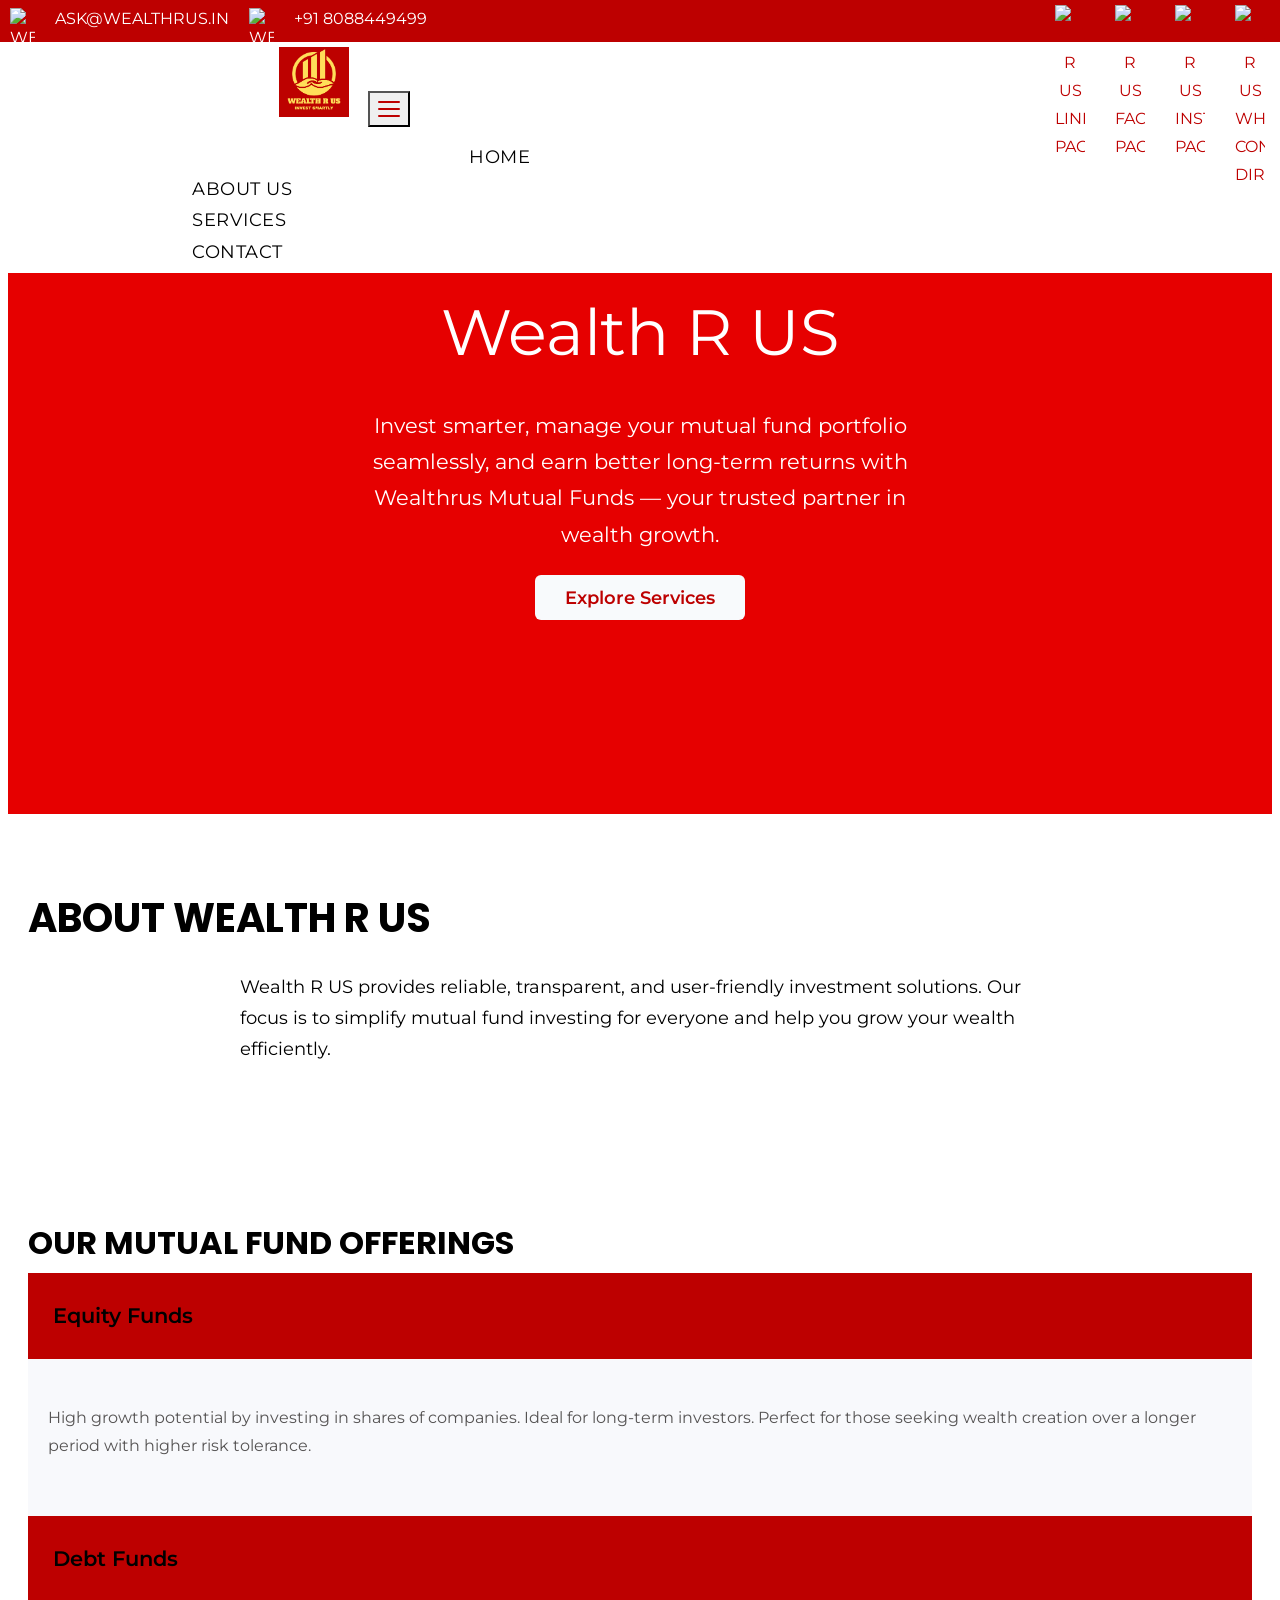
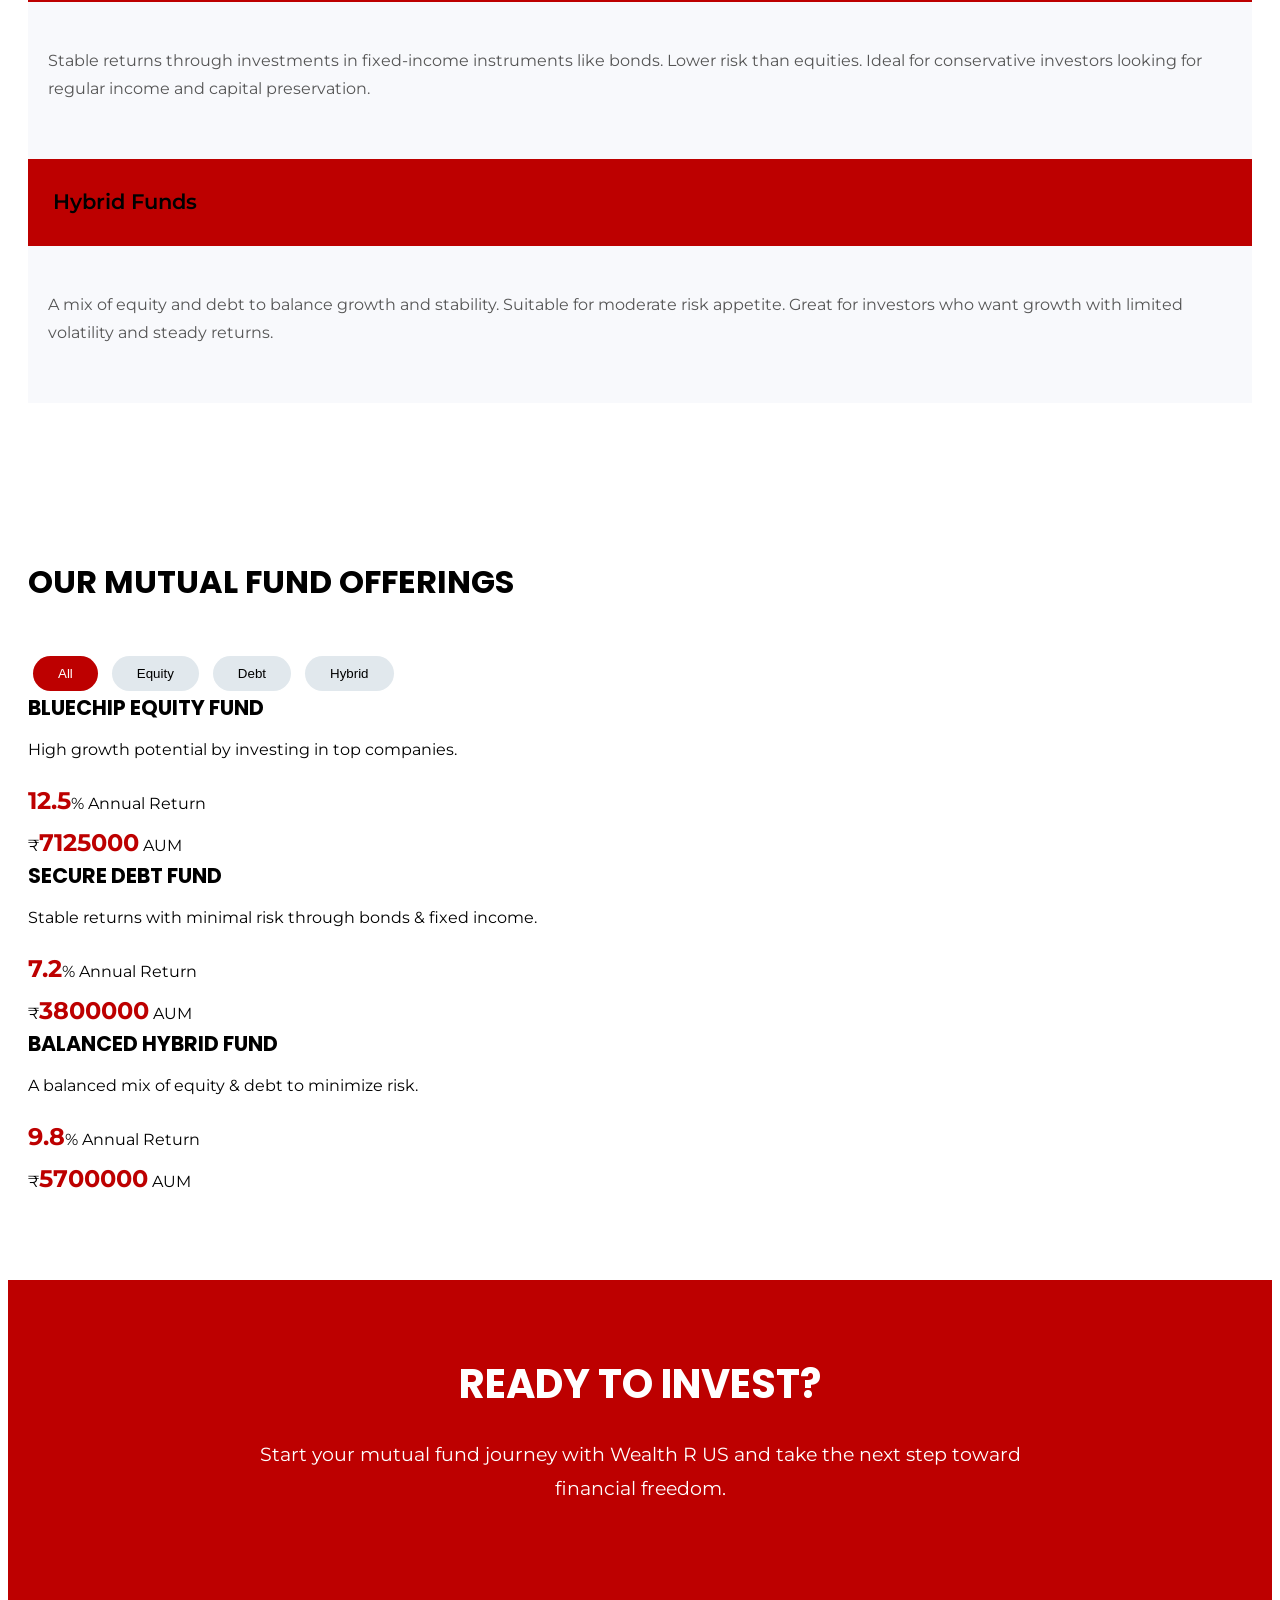
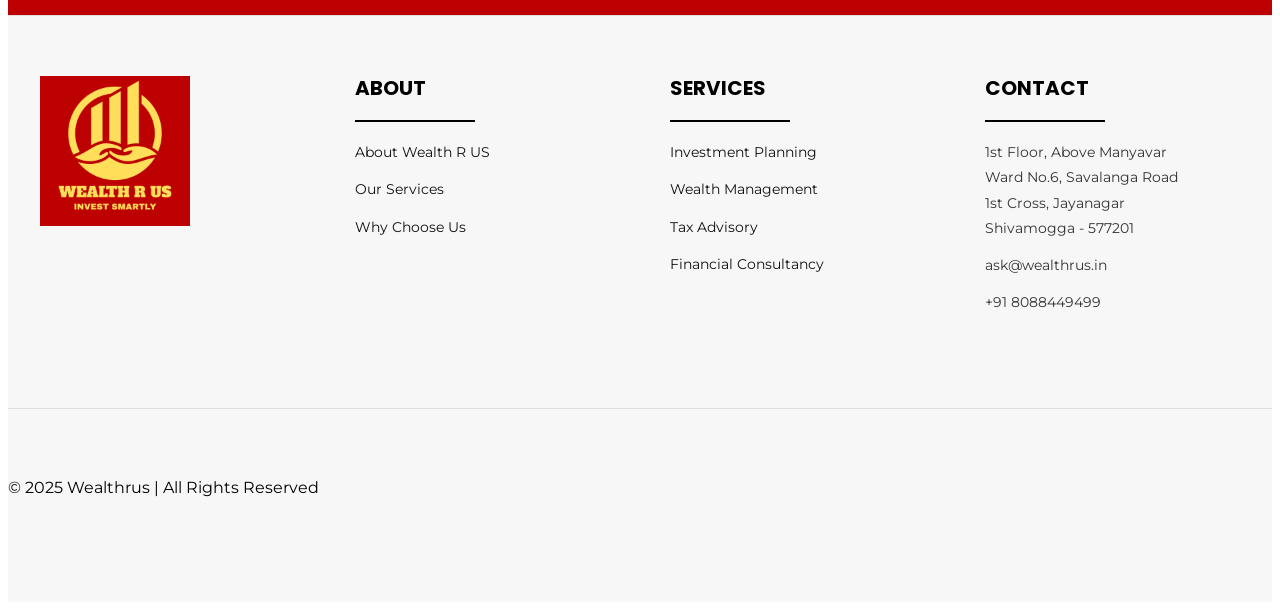
==== commit 95edc7b7: "Updated project changes" ====
--- a/index.html
+++ b/index.html
@@ -81,7 +81,7 @@
     </header>
 
 <!-- Hero Section -->
-<section class="hero-section" style="background-image:url(img/unsplash/slider-20.webp); background-size:cover; background-position:center; padding:200px 20px; text-align:center; color:#fff;">
+<section class="hero-section" style="background-image:url(img/unsplash/slider-20.jpg); background-size:cover; background-position:center; padding:200px 20px; text-align:center; color:#fff;">
     <div class="container">
         <h1 style="font-size:3rem; font-weight:700; color:white;">
     Grow Your Wealth with
@@ -89,7 +89,7 @@
 <span style="color:#ffffff; font-size:4rem;">Wealth R US</span>
         <p style="font-size:1.3rem; color:white; margin-bottom:30px;">Invest smarter, manage your mutual fund portfolio seamlessly, and earn better long-term returns with Wealthrus Mutual Funds — your trusted partner in wealth growth.</p>
        <a href="services.html" class="btn btn-primary btn-lg mt-3"
-   style="padding:12px 30px; font-size:1.1rem; background:#f8fafc; border-color:#f3f5f7; color:#071657 !important;">
+   style="padding:12px 30px; font-size:1.1rem; background:#f8fafc; border-color:#f3f5f7; color:#bd0000 !important;">
    Explore Services
 </a>
 
@@ -113,7 +113,7 @@
             <!-- Equity Funds -->
             <div class="col-lg-4 col-md-6">
                 <div class="card h-100 rounded-4 shadow-lg border-0">
-                    <div class="card-header text-white text-center rounded-top-4" style="background: #4e73df; font-size:1.3rem; font-weight:600; padding:25px;">
+                    <div class="card-header text-white text-center rounded-top-4" style="background: #bd0000; font-size:1.3rem; font-weight:600; padding:25px;">
                         Equity Funds
                     </div>
                     <div class="card-body text-center" style="background:#f8f9fc; padding:40px 20px;">
@@ -127,7 +127,7 @@
             <!-- Debt Funds -->
             <div class="col-lg-4 col-md-6">
                 <div class="card h-100 rounded-4 shadow-lg border-0">
-                    <div class="card-header text-white text-center rounded-top-4" style="background: #1cc88a; font-size:1.3rem; font-weight:600; padding:25px;">
+                    <div class="card-header text-white text-center rounded-top-4" style="background: #bd0000; font-size:1.3rem; font-weight:600; padding:25px;">
                         Debt Funds
                     </div>
                     <div class="card-body text-center" style="background:#f8f9fc; padding:40px 20px;">
@@ -141,7 +141,7 @@
             <!-- Hybrid Funds -->
             <div class="col-lg-4 col-md-6">
                 <div class="card h-100 rounded-4 shadow-lg border-0">
-                    <div class="card-header text-white text-center rounded-top-4" style="background: #f6c23e; font-size:1.3rem; font-weight:600; padding:25px;">
+                    <div class="card-header text-white text-center rounded-top-4" style="background: #bd0000; font-size:1.3rem; font-weight:600; padding:25px;">
                         Hybrid Funds
                     </div>
                     <div class="card-body text-center" style="background:#f8f9fc; padding:40px 20px;">
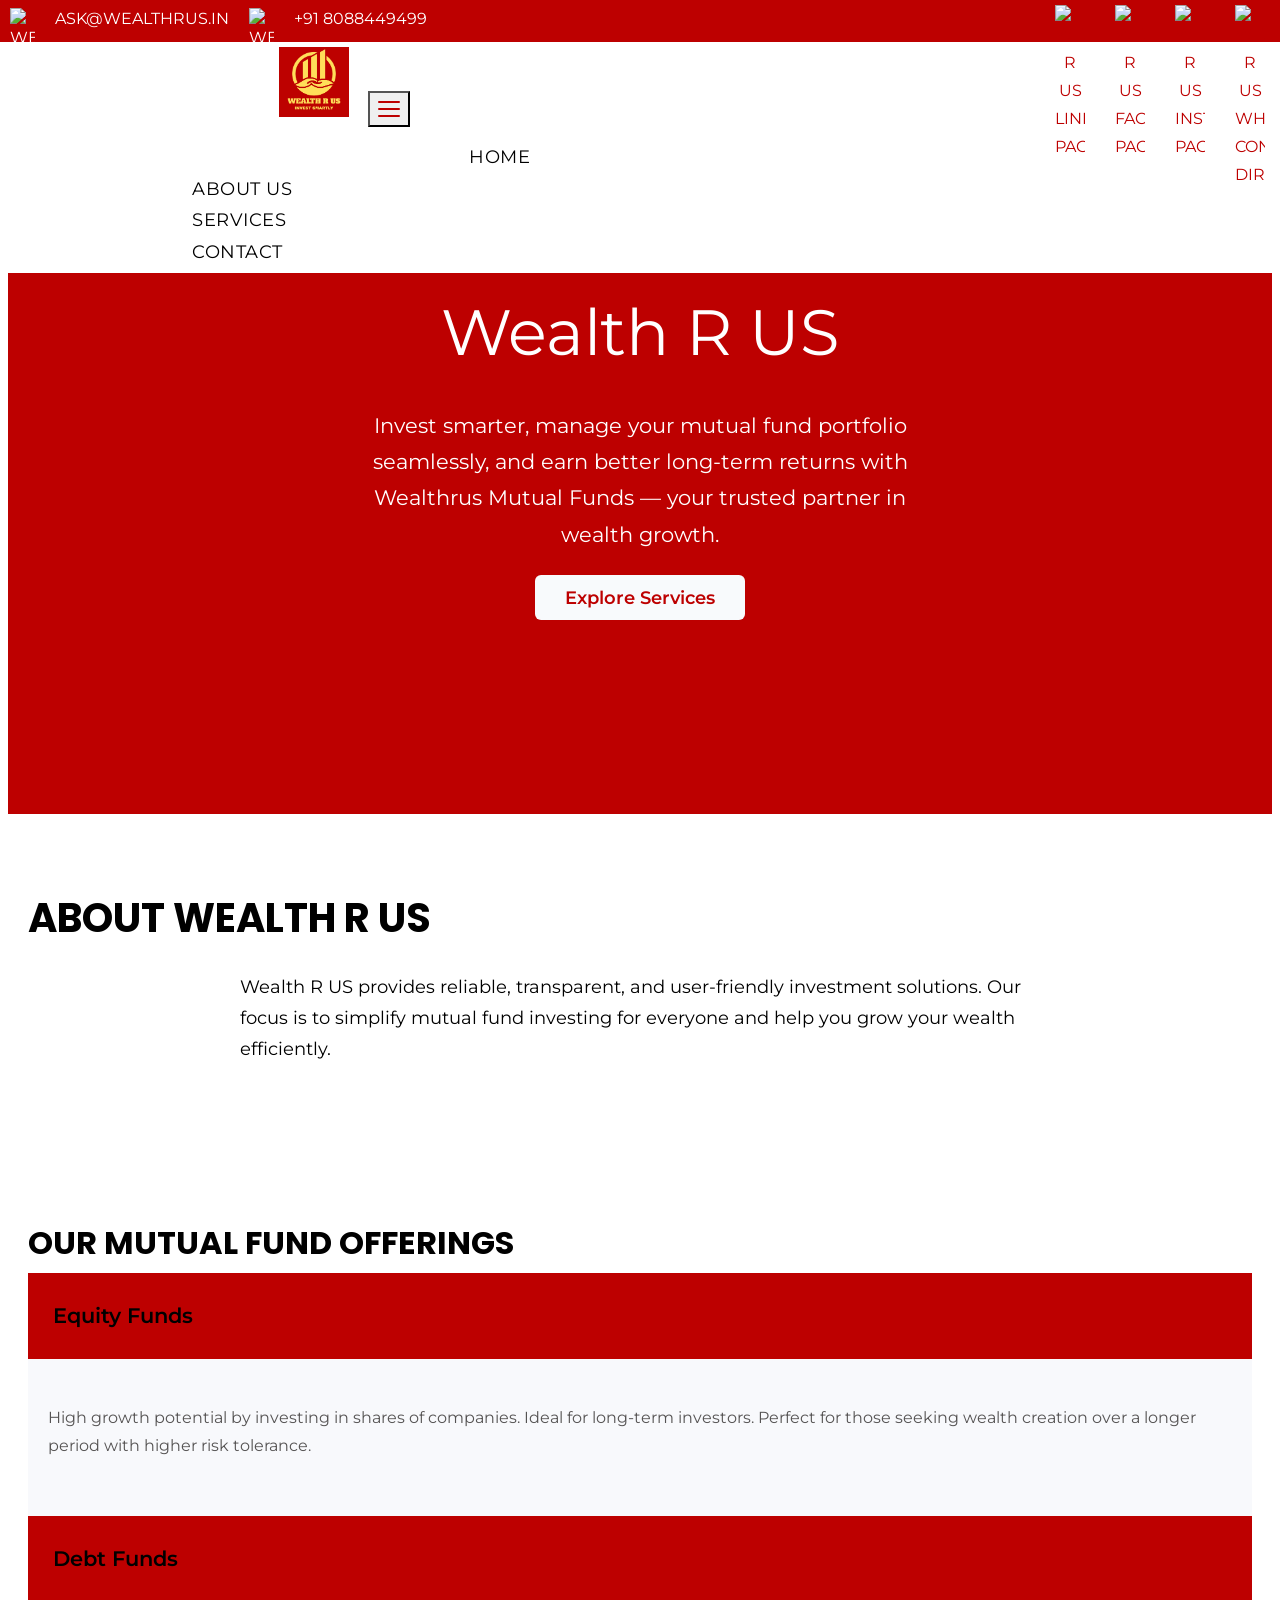
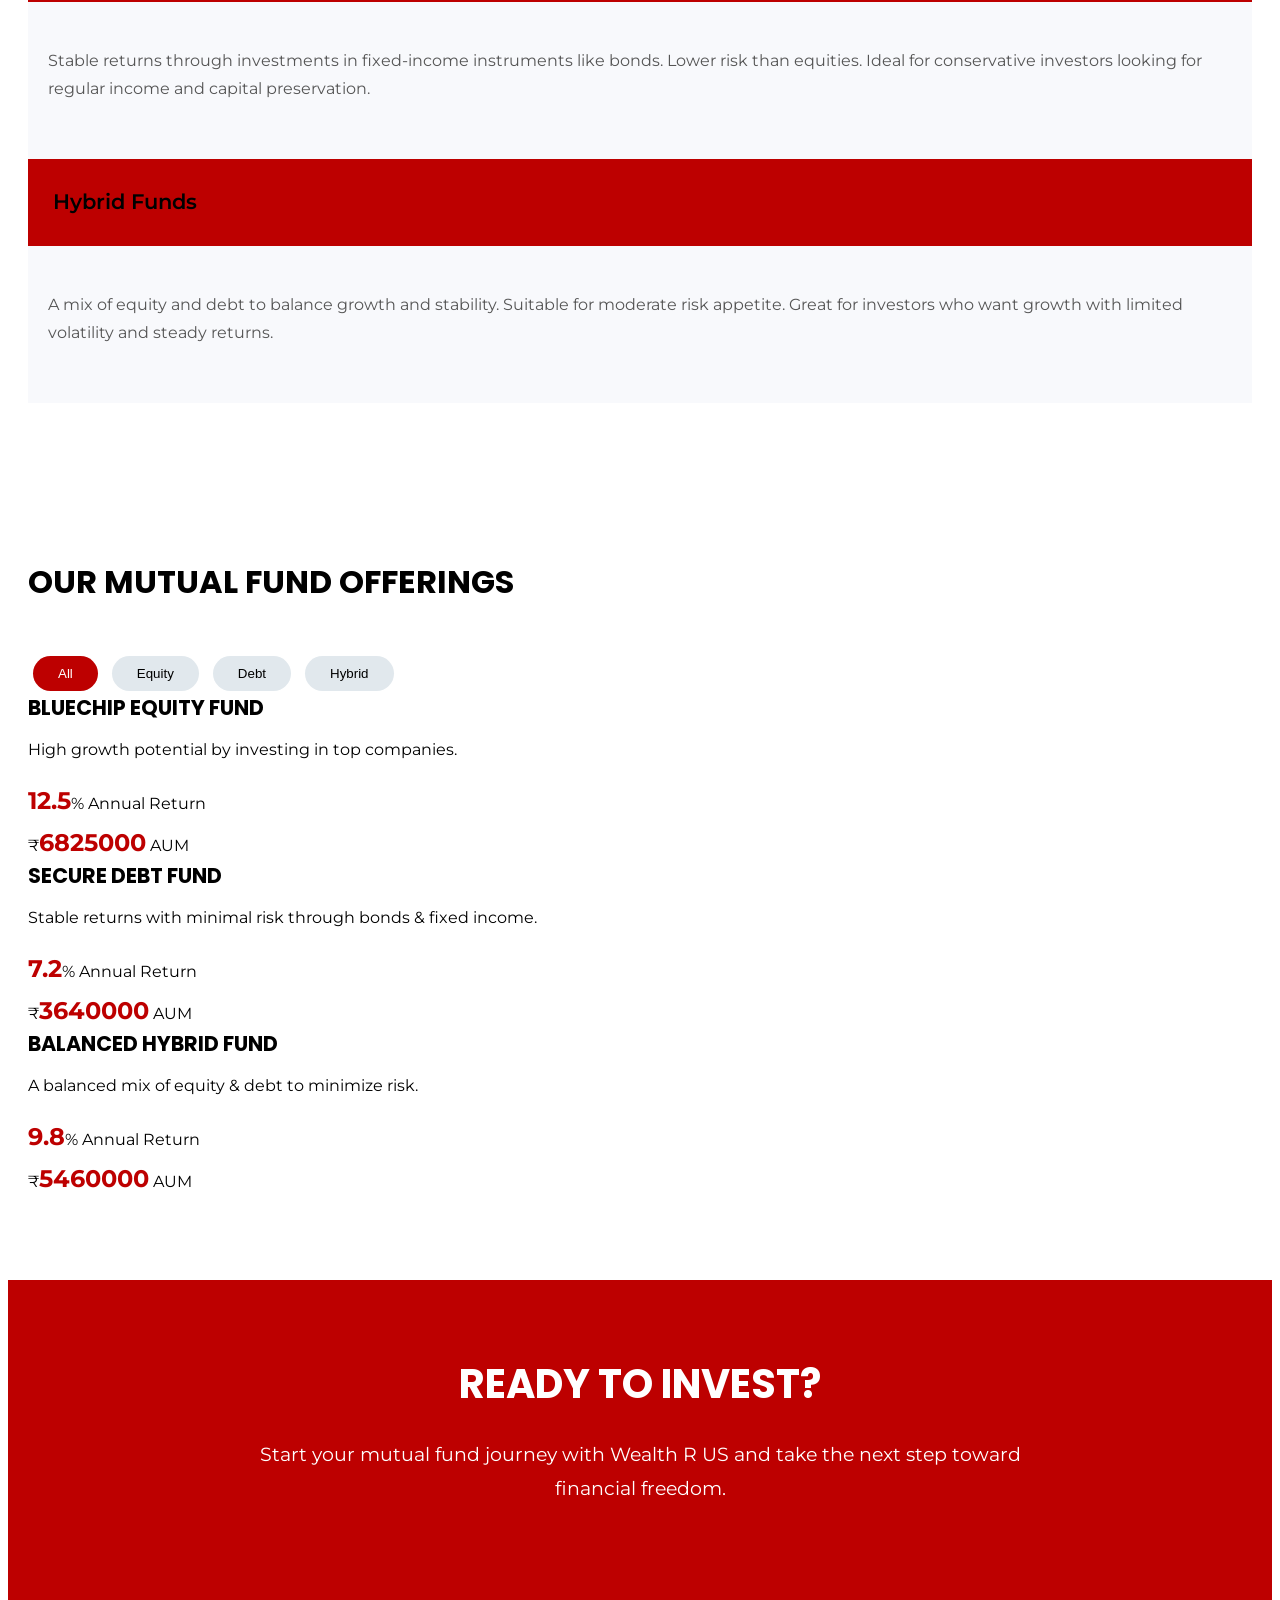
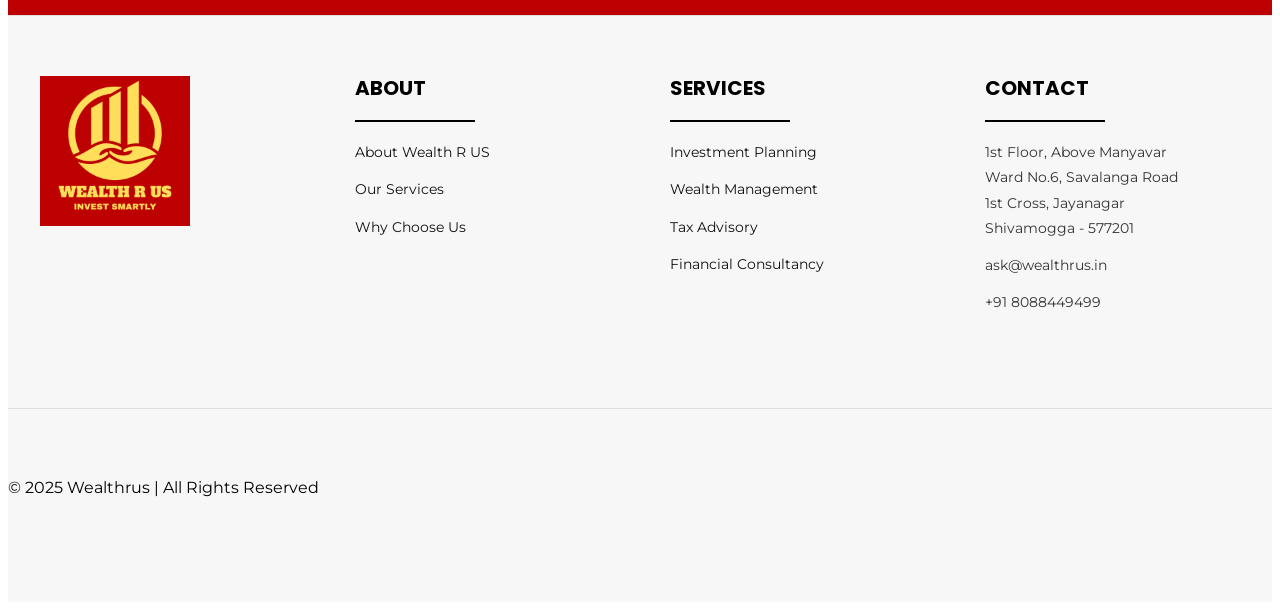
==== commit 08af9b40: "Updated project changes" ====
--- a/index.html
+++ b/index.html
@@ -81,7 +81,7 @@
     </header>
 
 <!-- Hero Section -->
-<section class="hero-section" style="background-image:url(img/unsplash/slider-20.jpg); background-size:cover; background-position:center; padding:200px 20px; text-align:center; color:#fff;">
+<section class="hero-section" style="background-color:#bd0000; background-size:cover; background-position:center; padding:200px 20px; text-align:center; color:#fff;">
     <div class="container">
         <h1 style="font-size:3rem; font-weight:700; color:white;">
     Grow Your Wealth with
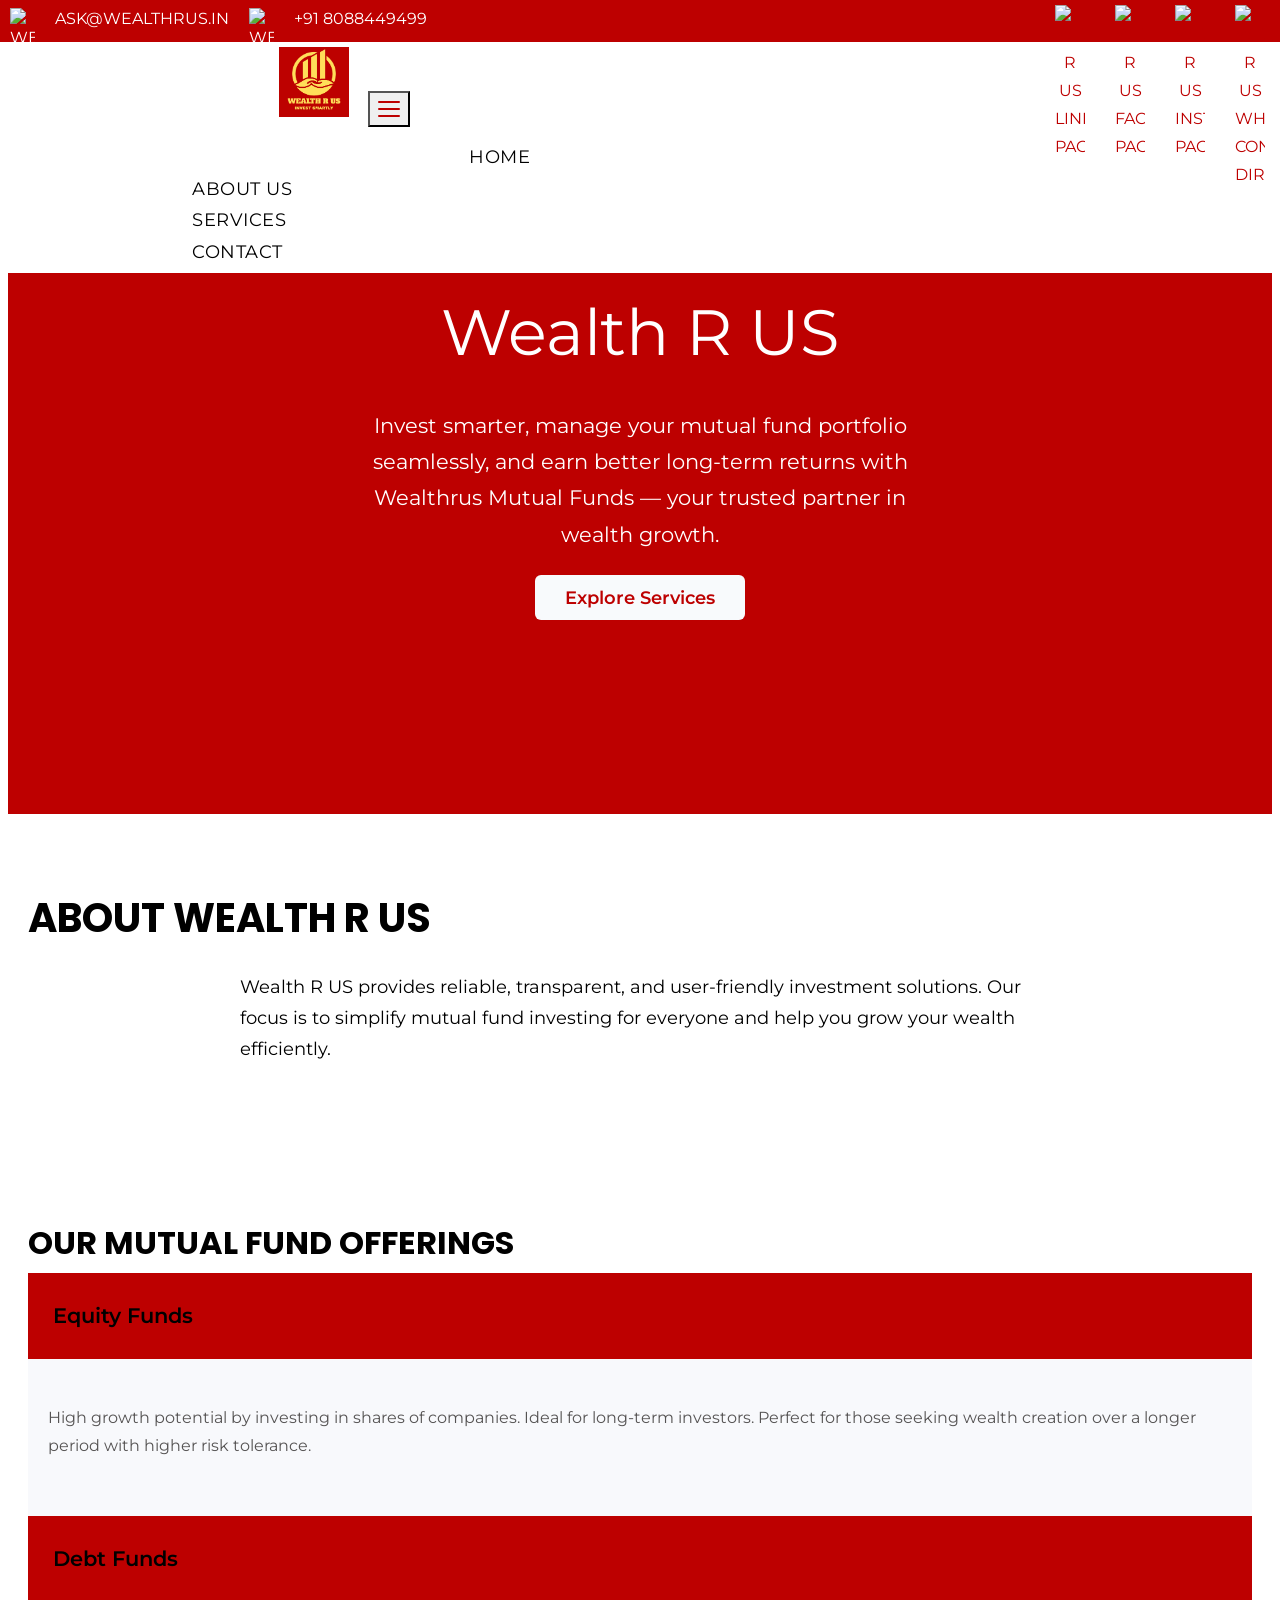
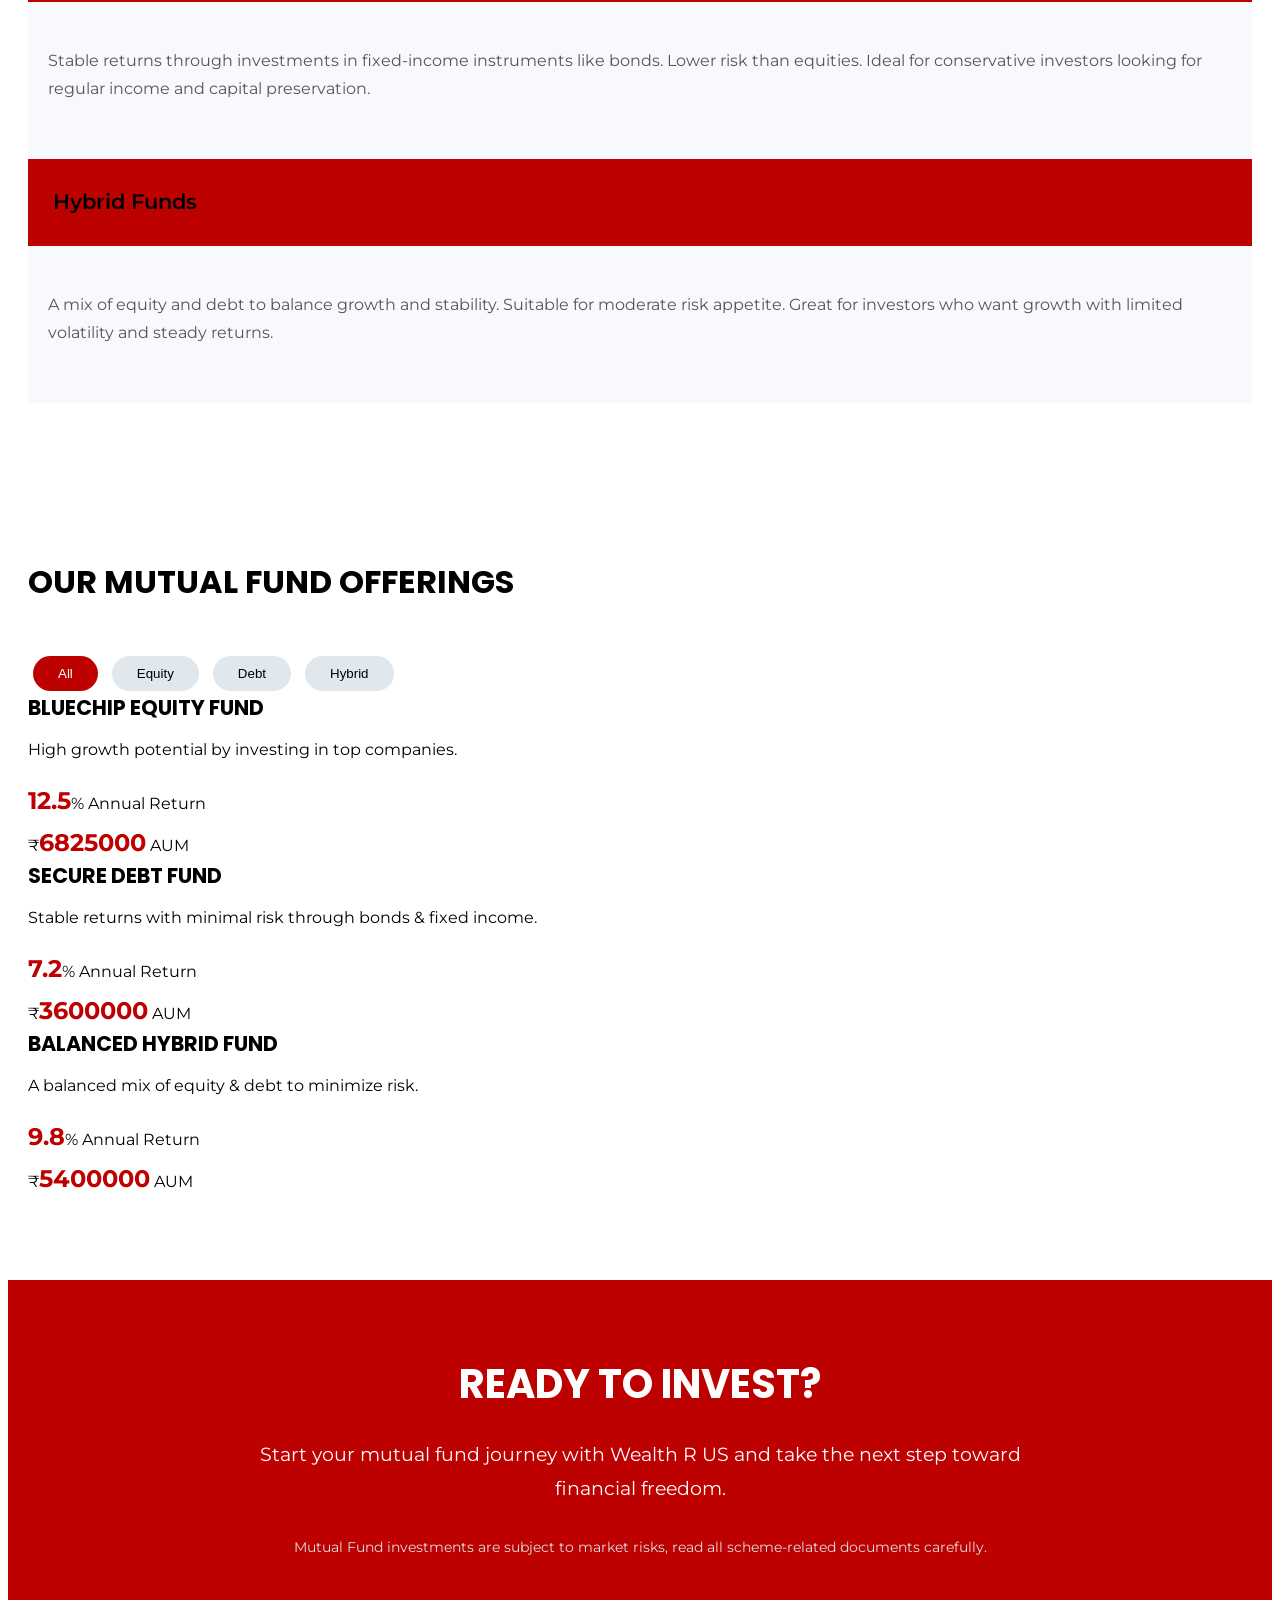
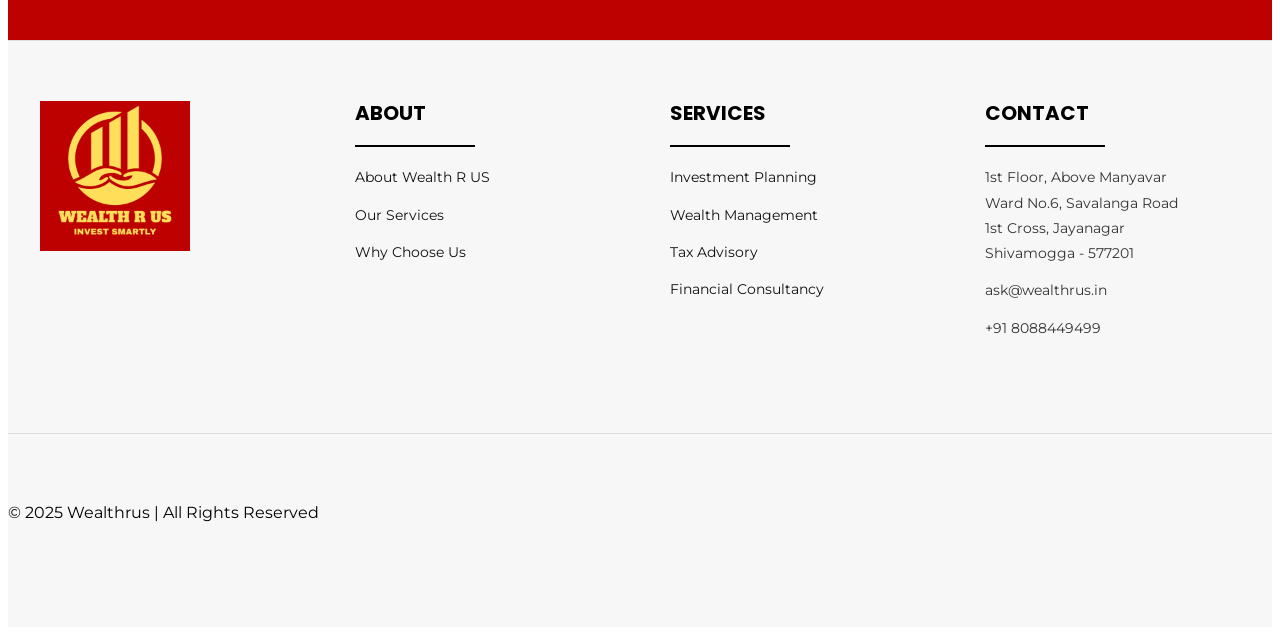
==== commit a020de28: "Add mutual fund risk disclaimer to homepage" ====
--- a/index.html
+++ b/index.html
@@ -273,8 +273,13 @@
        <div class="container">
     <h2 style="font-size:2.5rem; margin-bottom:20px; color:#fff;">Ready to Invest?</h2>
     <p style="font-size:1.2rem; max-width:800px; margin:0 auto 30px; color:#fff;">
-        Start your mutual fund journey with Wealth R US and take the next step toward financial freedom.
-    </p>
+    Start your mutual fund journey with Wealth R US and take the next step toward financial freedom.
+</p>
+
+<p style="font-size:0.9rem; max-width:800px; margin:0 auto; color:#ddd;">
+    Mutual Fund investments are subject to market risks, read all scheme-related documents carefully.
+</p>
+
     
     </a>
 </div>
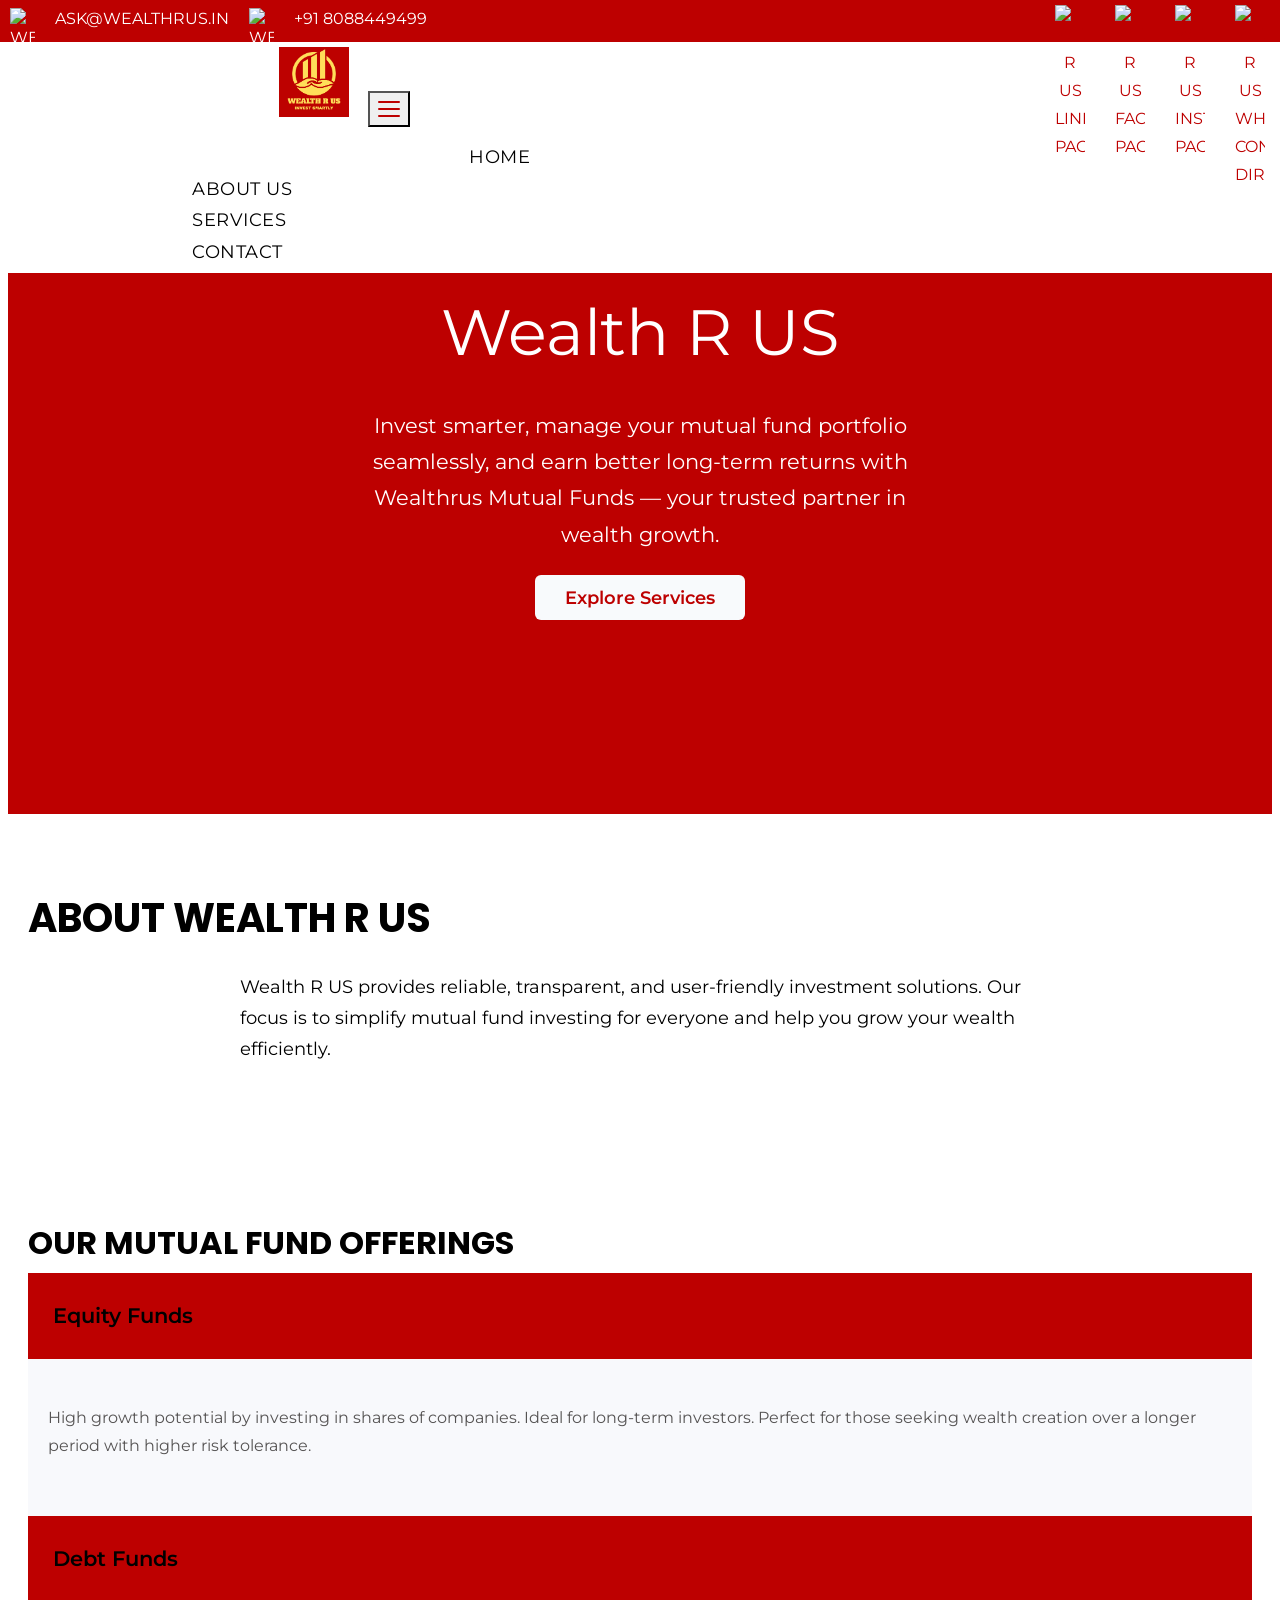
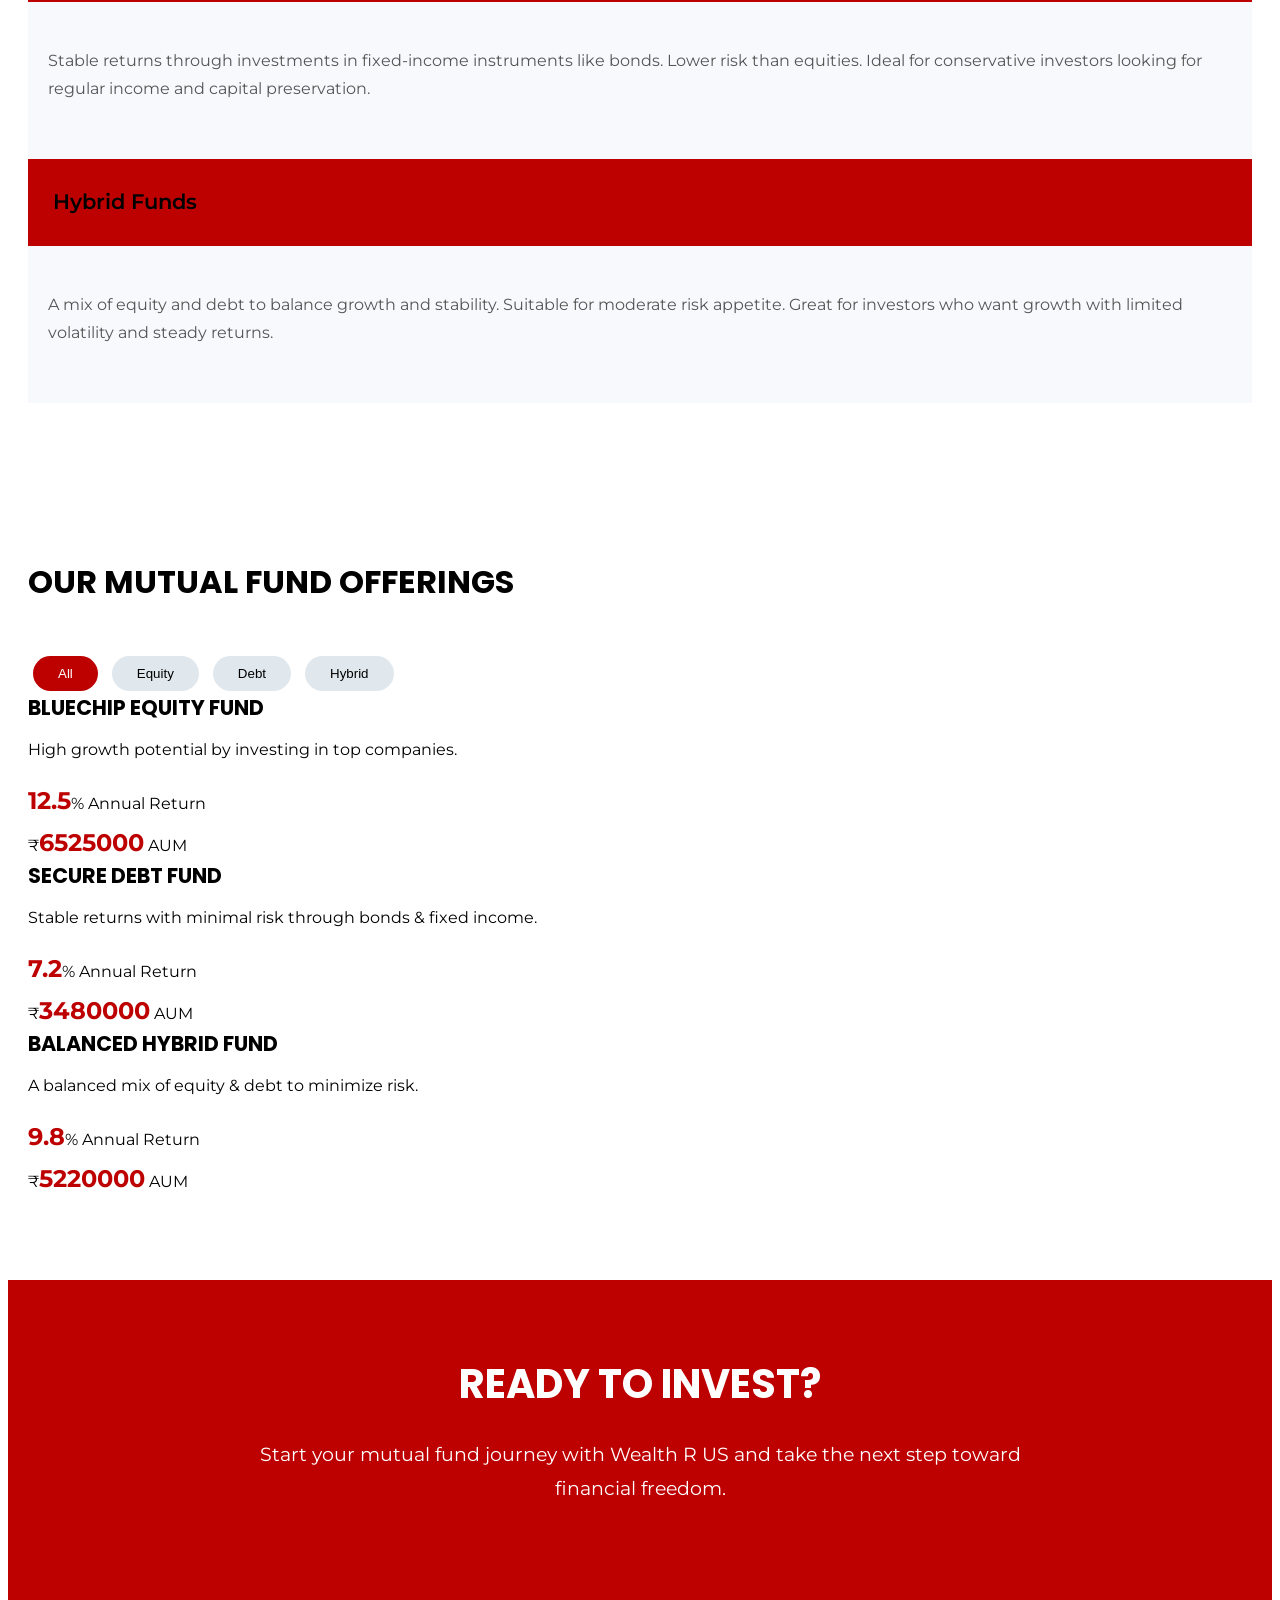
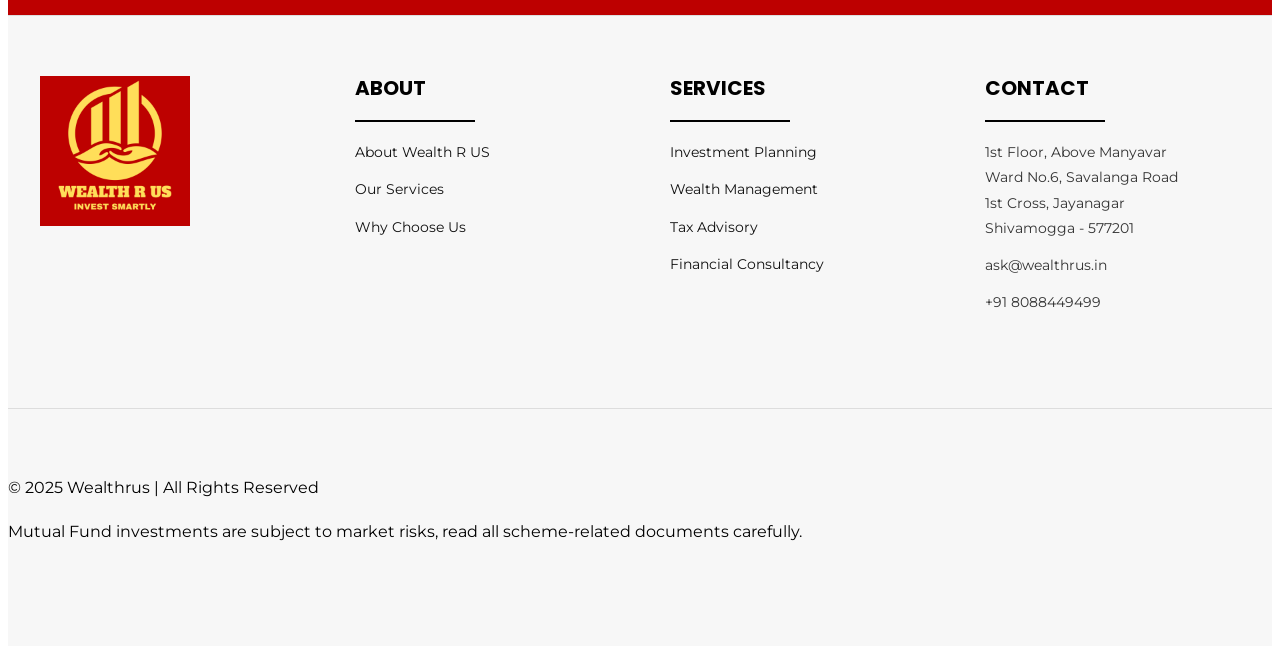
==== commit eeb94d14: "Add mutual fund risk disclaimer to homepage" ====
--- a/index.html
+++ b/index.html
@@ -276,10 +276,6 @@
     Start your mutual fund journey with Wealth R US and take the next step toward financial freedom.
 </p>
 
-<p style="font-size:0.9rem; max-width:800px; margin:0 auto; color:#ddd;">
-    Mutual Fund investments are subject to market risks, read all scheme-related documents carefully.
-</p>
-
     
     </a>
 </div>
@@ -349,6 +345,9 @@
 <footer class="footer bg-white text-dark py-4">
     <div class="container text-center">
         <p>© 2025 Wealthrus | All Rights Reserved</p>
+        <p>
+    Mutual Fund investments are subject to market risks, read all scheme-related documents carefully.
+</p>
         <div class="social-links mt-2">
             
         </div>
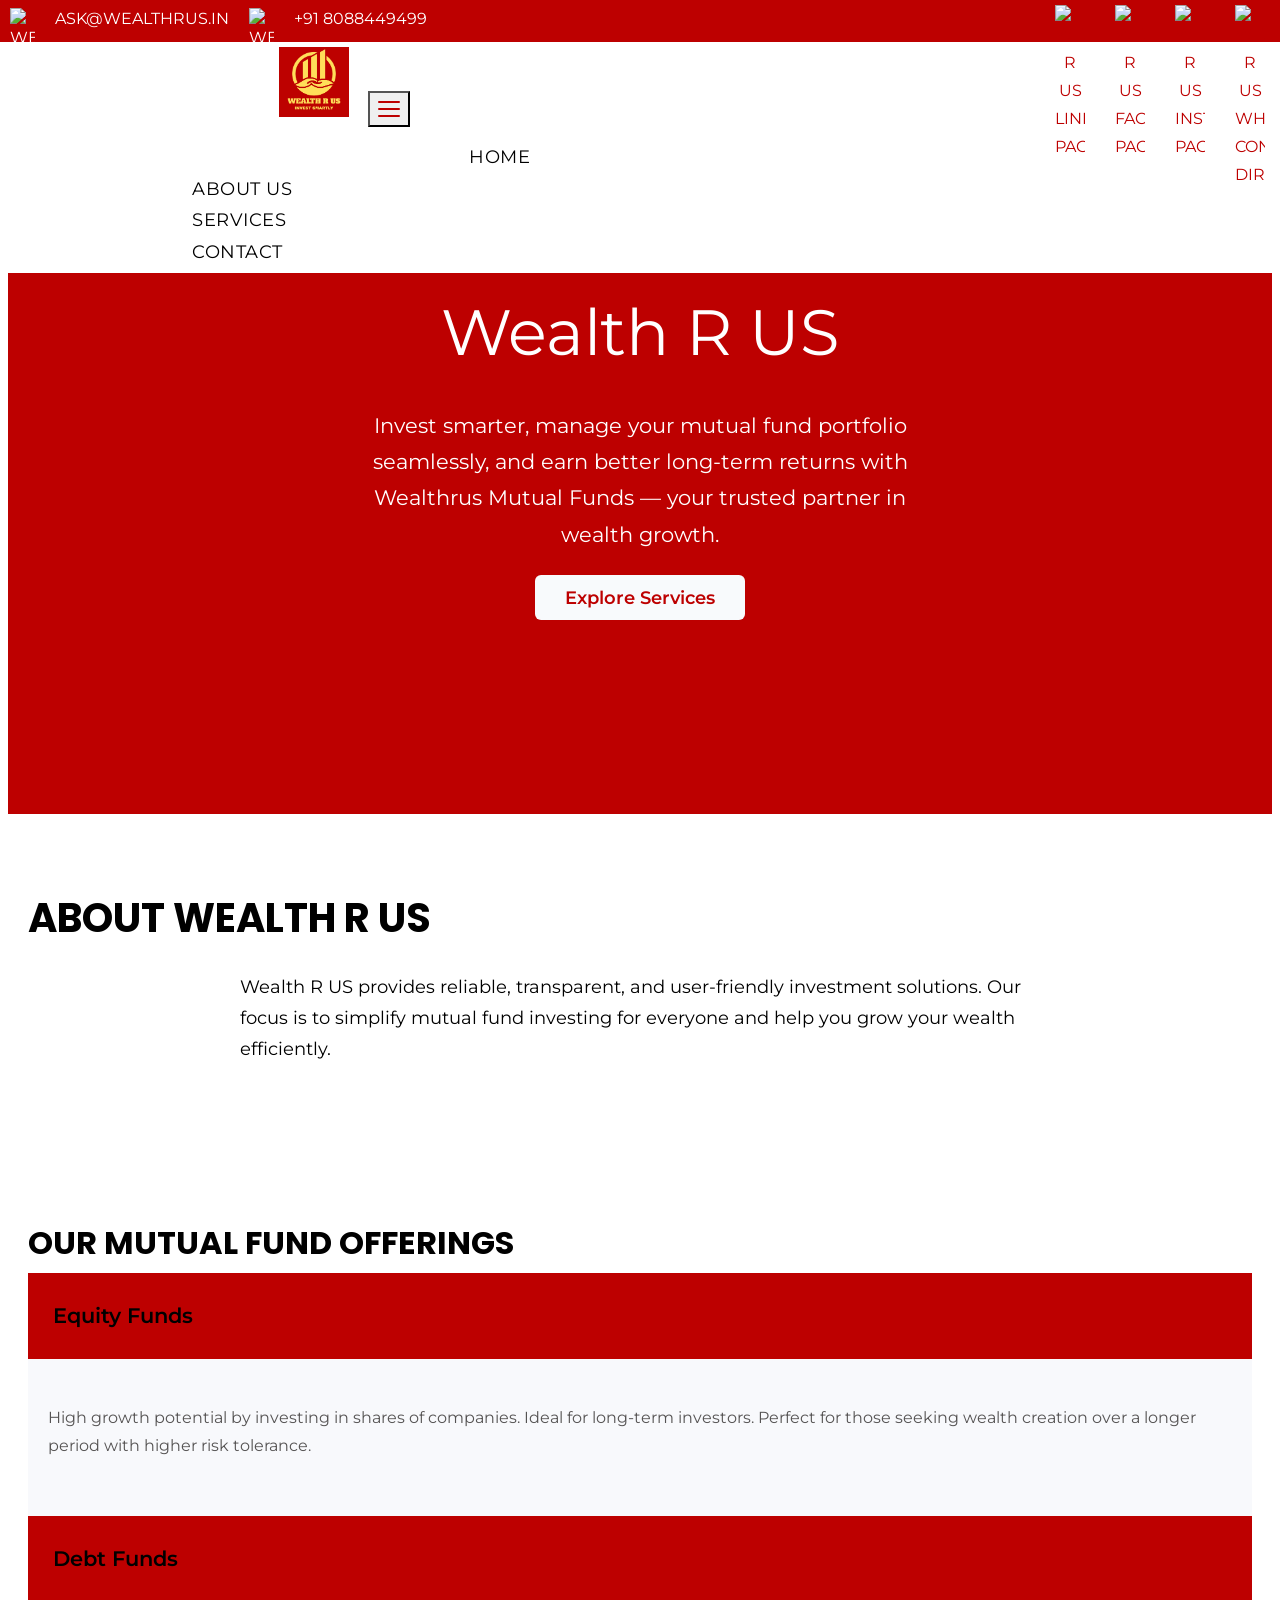
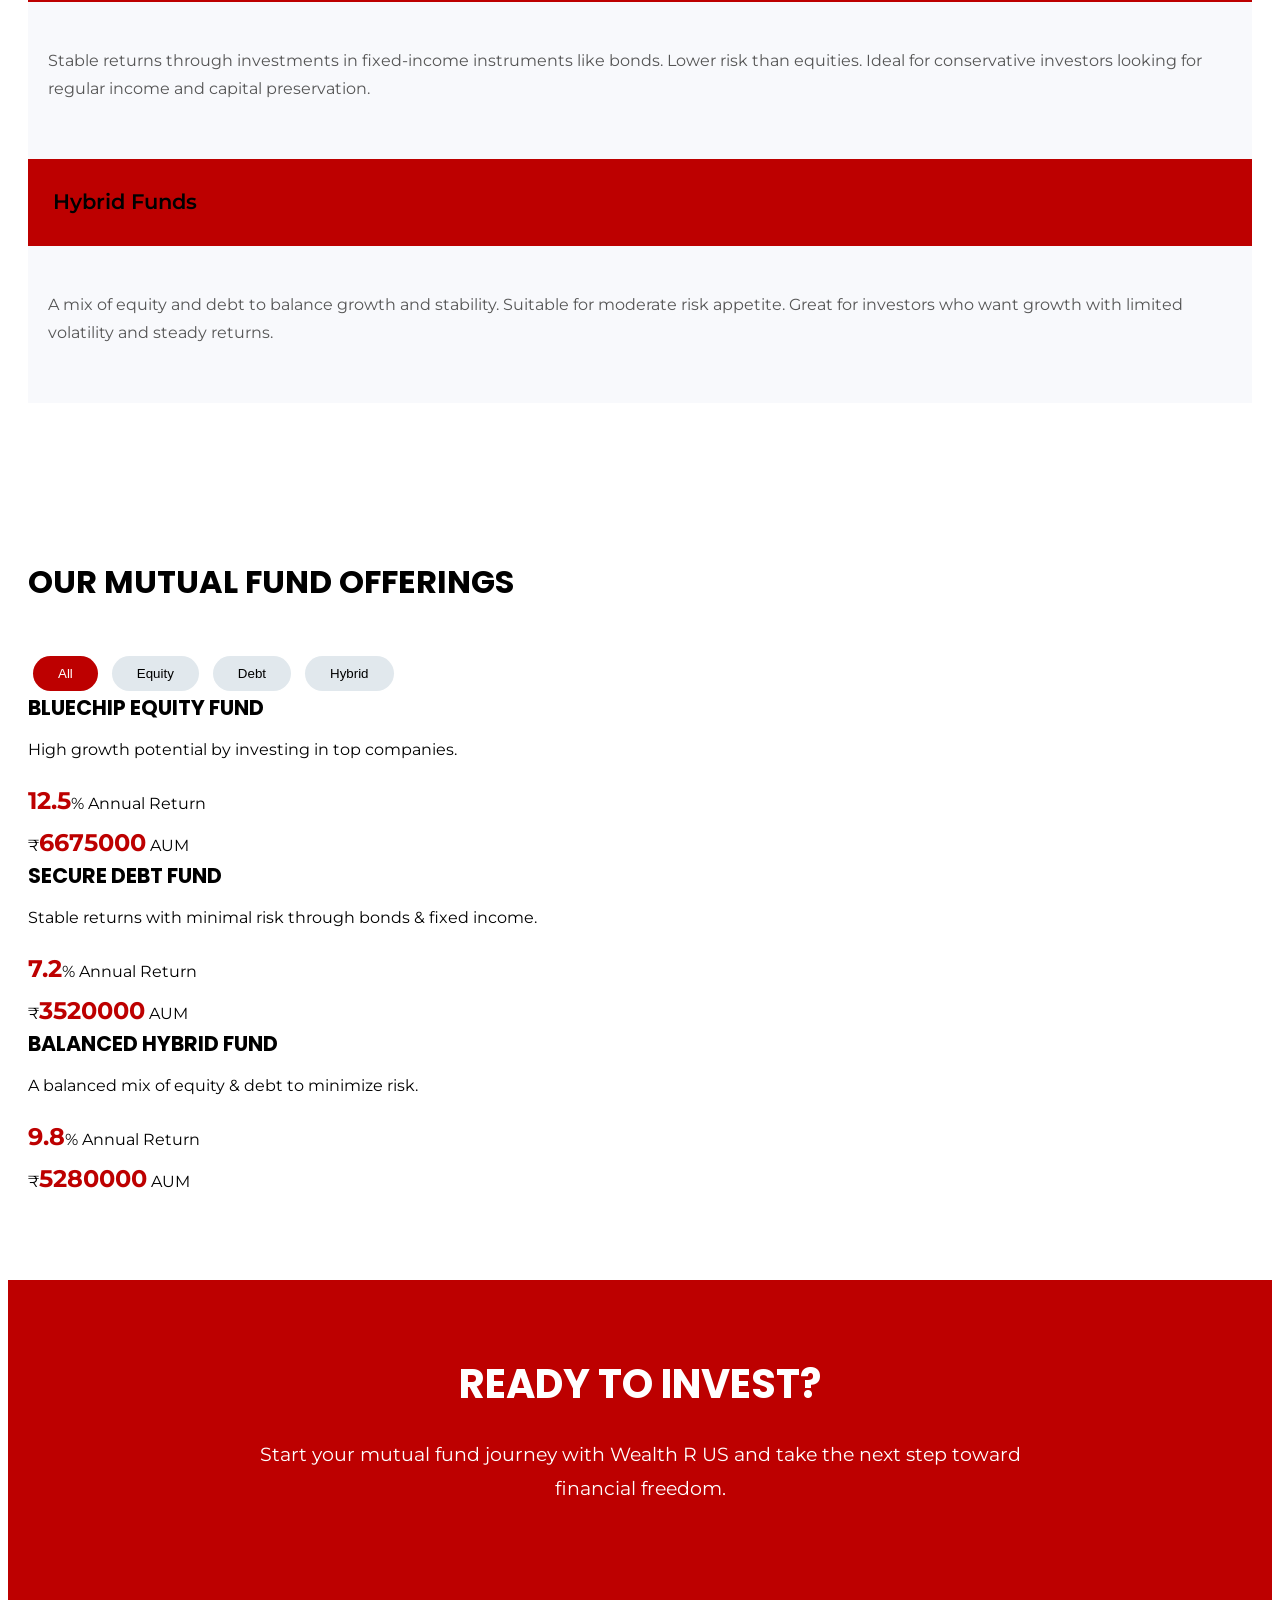
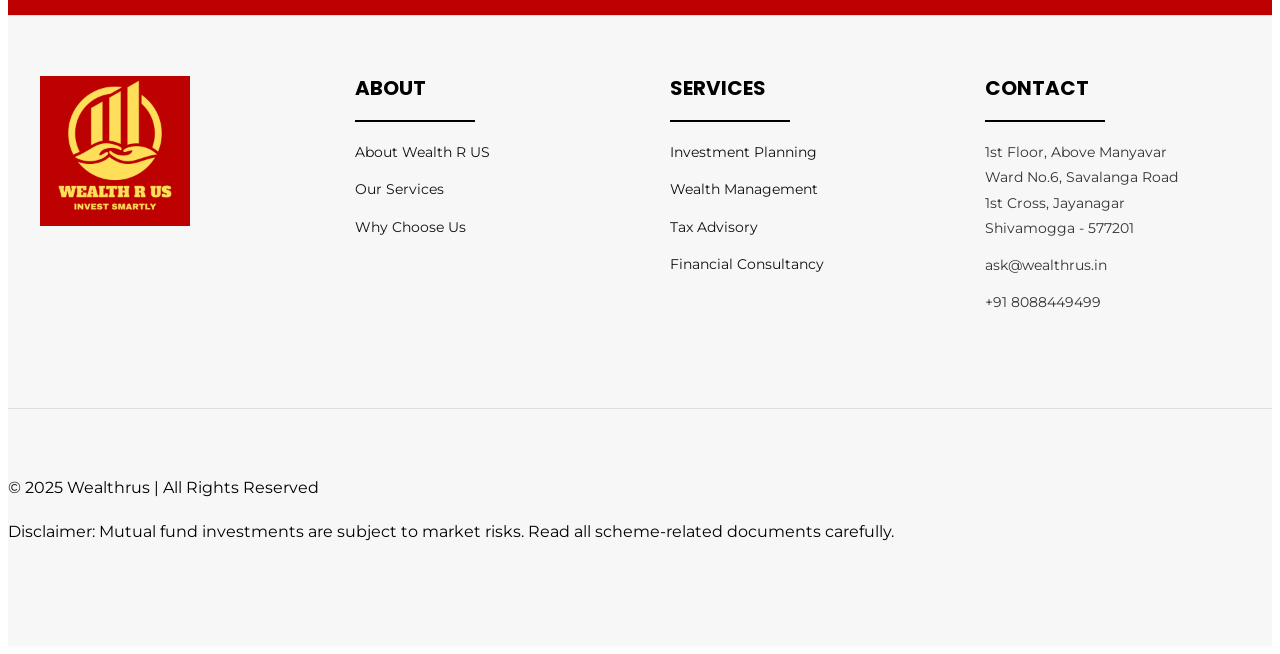
==== commit d4182bb1: "Add mutual fund risk disclaimer to homepage" ====
--- a/index.html
+++ b/index.html
@@ -346,8 +346,9 @@
     <div class="container text-center">
         <p>© 2025 Wealthrus | All Rights Reserved</p>
         <p>
-    Mutual Fund investments are subject to market risks, read all scheme-related documents carefully.
+    Disclaimer: Mutual fund investments are subject to market risks. Read all scheme-related documents carefully.
 </p>
+
         <div class="social-links mt-2">
             
         </div>
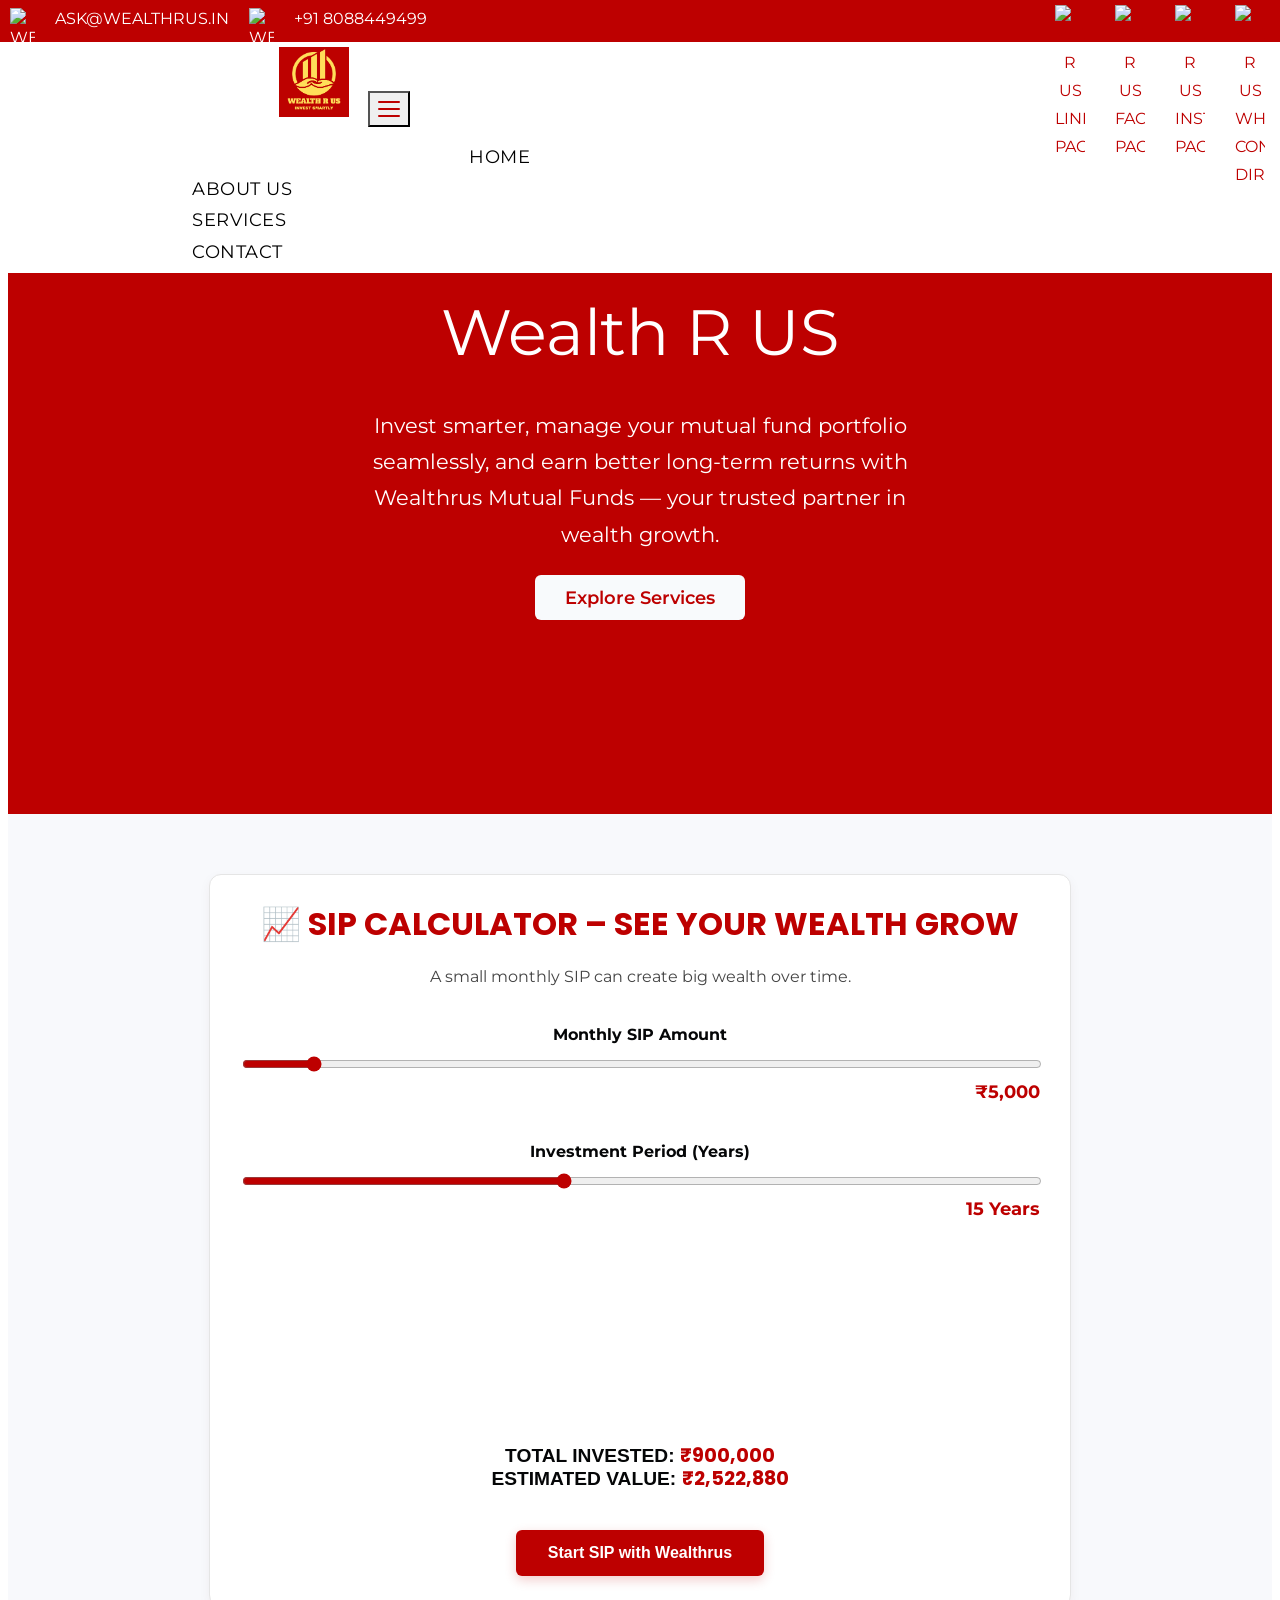
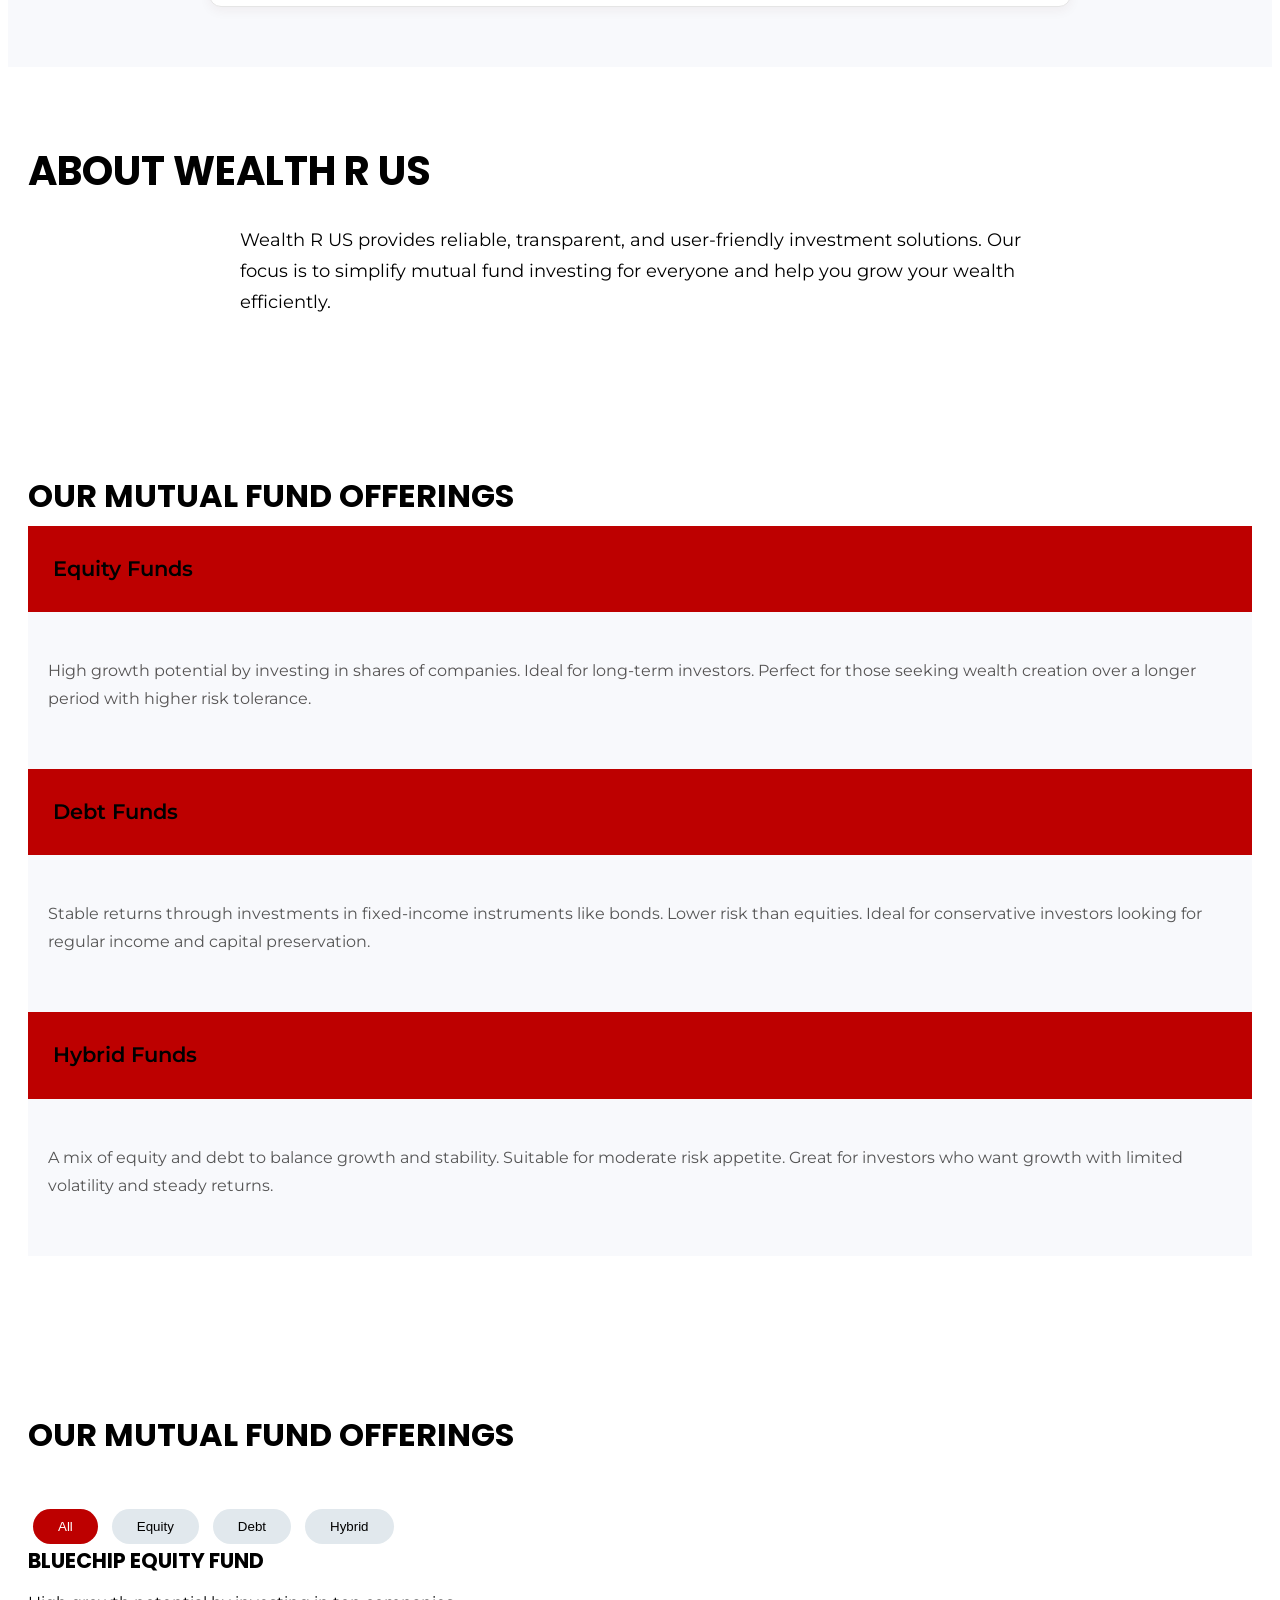
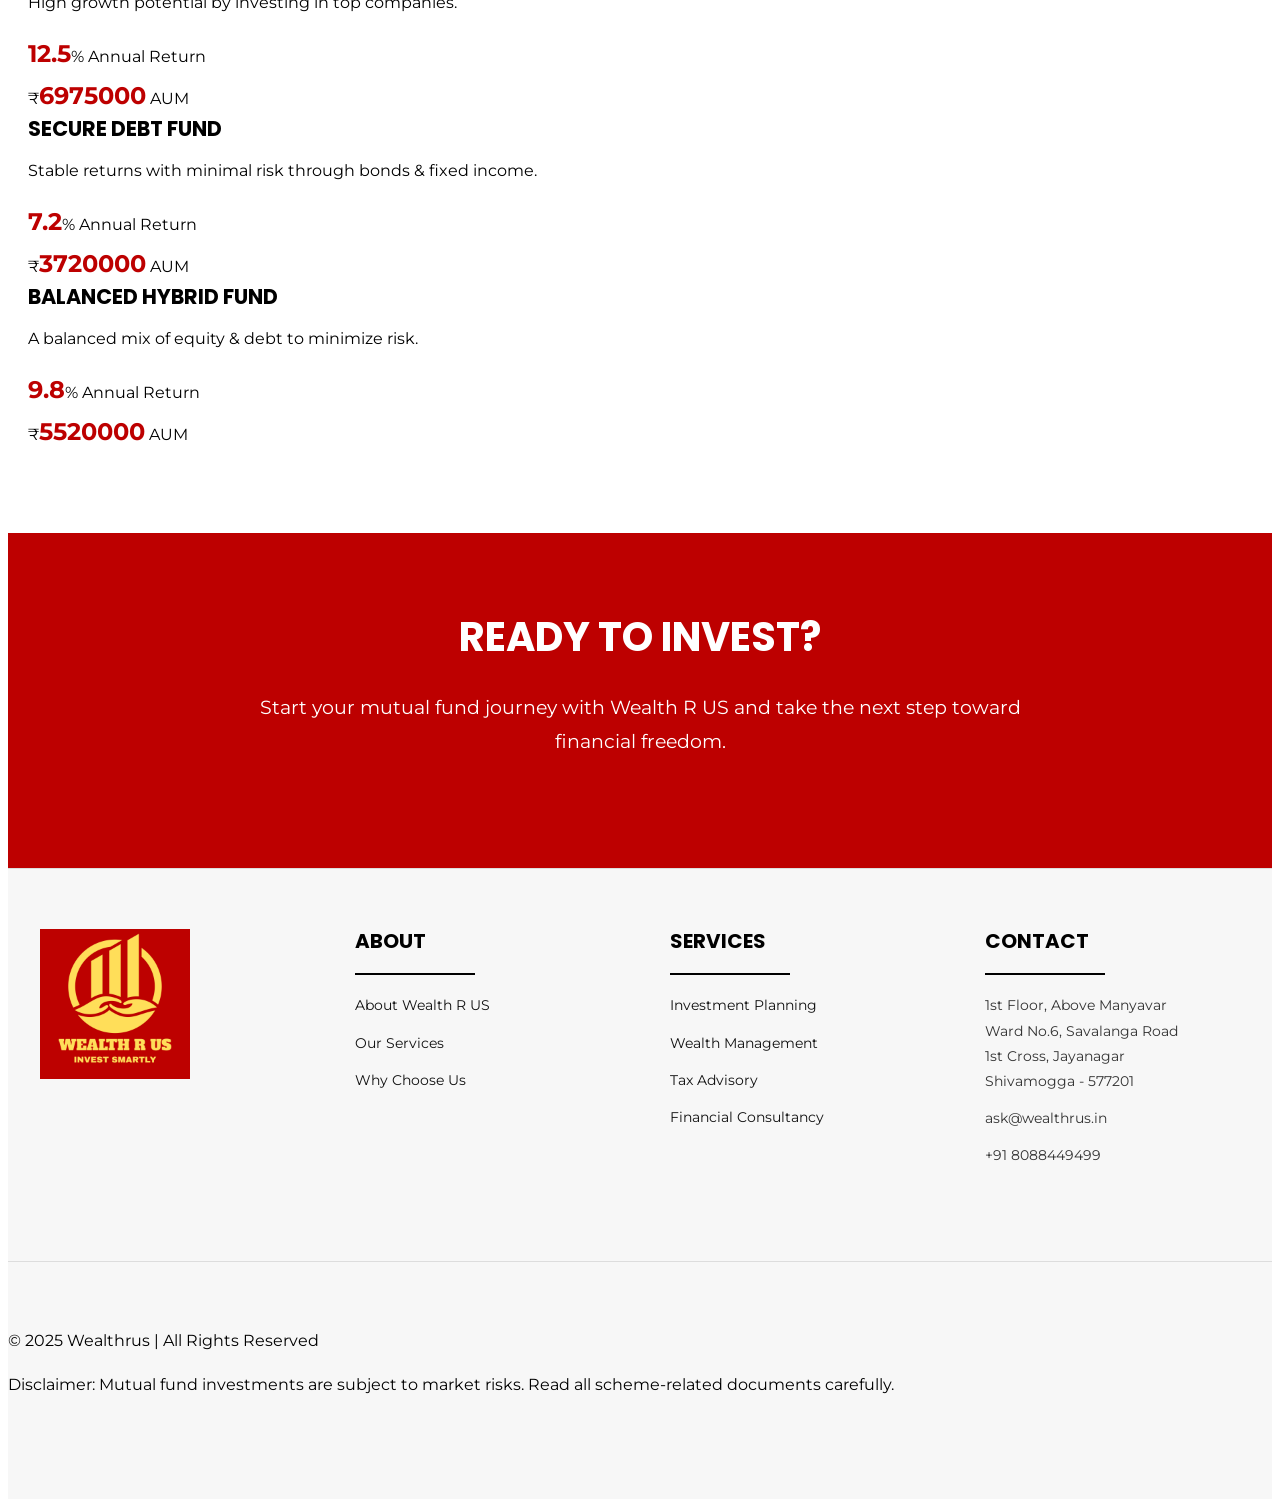
==== commit 90f80cae: "Add SIP Calculator with Growth Graph and brand colors" ====
--- a/index.html
+++ b/index.html
@@ -96,6 +96,151 @@
 
     </div>
 </section>
+
+<!-- SIP Calculator Section -->
+<section id="sip-calculator" style="padding:60px 20px;background:#f8f9fc">
+  <div style="max-width:800px;margin:auto;background:#fff;padding:30px;border-radius:12px;box-shadow:0 4px 12px rgba(71, 7, 7, 0.05);border:1px solid #e5e5e5">
+    
+    <h2 style="text-align:center;color:#bd0000;font-weight:700;font-size:2rem;margin-bottom:10px">📈 SIP Calculator – See Your Wealth Grow</h2>
+    <p style="text-align:center;color:#444;font-size:1rem;margin-bottom:30px">
+      A small monthly SIP can create big wealth over time.
+    </p>
+
+    <label style="color:#050607;font-weight:700;font-size:1rem"><b>Monthly SIP Amount</b></label><br>
+    <input type="range" id="sip" min="1000" max="50000" step="500" value="5000" style="width:100%;height:8px;border-radius:5px;background:#e5e5e5;outline:none;accent-color:#bd0000">
+    <span id="sipVal" style="float:right;color:#bd0000;font-weight:700;font-size:1.1rem"><b>₹5,000</b></span>
+    <div style="clear:both;margin-bottom:30px"></div>
+
+    <label style="color:#050607;font-weight:700;font-size:1rem"><b>Investment Period (Years)</b></label><br>
+    <input type="range" id="years" min="5" max="30" value="15" style="width:100%;height:8px;border-radius:5px;background:#e5e5e5;outline:none;accent-color:#bd0000">
+    <span id="yearVal" style="float:right;color:#bd0000;font-weight:700;font-size:1.1rem"><b>15 Years</b></span>
+    <div style="clear:both;margin-bottom:30px"></div>
+
+    <canvas id="sipChart"></canvas>
+
+    <h3 id="result" style="text-align:center;margin-top:30px;color:#050607;font-size:1.2rem;font-weight:600"></h3>
+
+    <div style="text-align:center;margin-top:30px">
+      <button onclick="window.location.href='/contact.html'"
+        style="background:#bd0000;color:#fff;border:none;padding:14px 32px;
+        font-size:16px;border-radius:6px;cursor:pointer;font-weight:600;transition:all 0.3s ease;box-shadow:0 4px 12px rgba(189, 0, 0, 0.2)"
+        onmouseover="this.style.background='#9a0000';this.style.transform='translateY(-2px)';this.style.boxShadow='0 6px 16px rgba(189, 0, 0, 0.3)'"
+        onmouseout="this.style.background='#bd0000';this.style.transform='translateY(0)';this.style.boxShadow='0 4px 12px rgba(189, 0, 0, 0.2)'">
+        Start SIP with Wealthrus
+      </button>
+    </div>
+
+  </div>
+</section>
+
+<script src="https://cdn.jsdelivr.net/npm/chart.js"></script>
+
+<script>
+const sipInput = document.getElementById("sip");
+const yearInput = document.getElementById("years");
+const sipVal = document.getElementById("sipVal");
+const yearVal = document.getElementById("yearVal");
+const result = document.getElementById("result");
+let chart;
+
+function sipValue(P, years, rate = 12) {
+  const r = rate / 12 / 100;
+  const n = years * 12;
+  return P * (((Math.pow(1 + r, n) - 1) / r) * (1 + r));
+}
+
+function updateChart() {
+  const sip = parseInt(sipInput.value);
+  const years = parseInt(yearInput.value);
+
+  sipVal.innerHTML = `<b>₹${sip.toLocaleString()}</b>`;
+  yearVal.innerHTML = `<b>${years} Years</b>`;
+
+  let invested = [];
+  let value = [];
+  let labels = [];
+
+  for (let i = 1; i <= years; i++) {
+    invested.push(sip * 12 * i);
+    value.push(sipValue(sip, i));
+    labels.push(i);
+  }
+
+  const totalInvested = sip * 12 * years;
+  const finalValue = Math.round(value[value.length - 1]);
+
+  result.innerHTML =
+    `Total Invested: <b style="color:#bd0000">₹${totalInvested.toLocaleString()}</b><br>
+     Estimated Value: <b style="color:#bd0000">₹${finalValue.toLocaleString()}</b>`;
+
+  if (chart) chart.destroy();
+
+  chart = new Chart(document.getElementById("sipChart"), {
+    type: "line",
+    data: {
+      labels,
+      datasets: [
+        { 
+          label: "Total Invested", 
+          data: invested, 
+          borderColor: "#bd0000", 
+          backgroundColor: "rgba(189, 0, 0, 0.1)",
+          borderWidth: 2.5,
+          tension: 0.4,
+          fill: true,
+          pointBackgroundColor: "#bd0000",
+          pointBorderColor: "#fff",
+          pointBorderWidth: 2,
+          pointRadius: 4
+        },
+        { 
+          label: "Estimated Value", 
+          data: value, 
+          borderColor: "#050607", 
+          backgroundColor: "rgba(5, 6, 7, 0.1)",
+          borderWidth: 2.5,
+          tension: 0.4,
+          fill: true,
+          pointBackgroundColor: "#050607",
+          pointBorderColor: "#fff",
+          pointBorderWidth: 2,
+          pointRadius: 4
+        }
+      ]
+    },
+    options: {
+      responsive: true,
+      maintainAspectRatio: true,
+      plugins: { 
+        legend: { 
+          position: "bottom",
+          labels: {
+            font: { size: 14, weight: 600 },
+            color: "#050607",
+            padding: 20,
+            usePointStyle: true
+          }
+        }
+      },
+      scales: {
+        y: {
+          beginAtZero: true,
+          grid: { color: "#e5e5e5" },
+          ticks: { color: "#444", font: { size: 12 } }
+        },
+        x: {
+          grid: { color: "#e5e5e5" },
+          ticks: { color: "#444", font: { size: 12 } }
+        }
+      }
+    }
+  });
+}
+
+sipInput.addEventListener("input", updateChart);
+yearInput.addEventListener("input", updateChart);
+updateChart();
+</script>
 
 <!-- About Section -->
 <section class="about-section py-5" style="padding:80px 20px;">
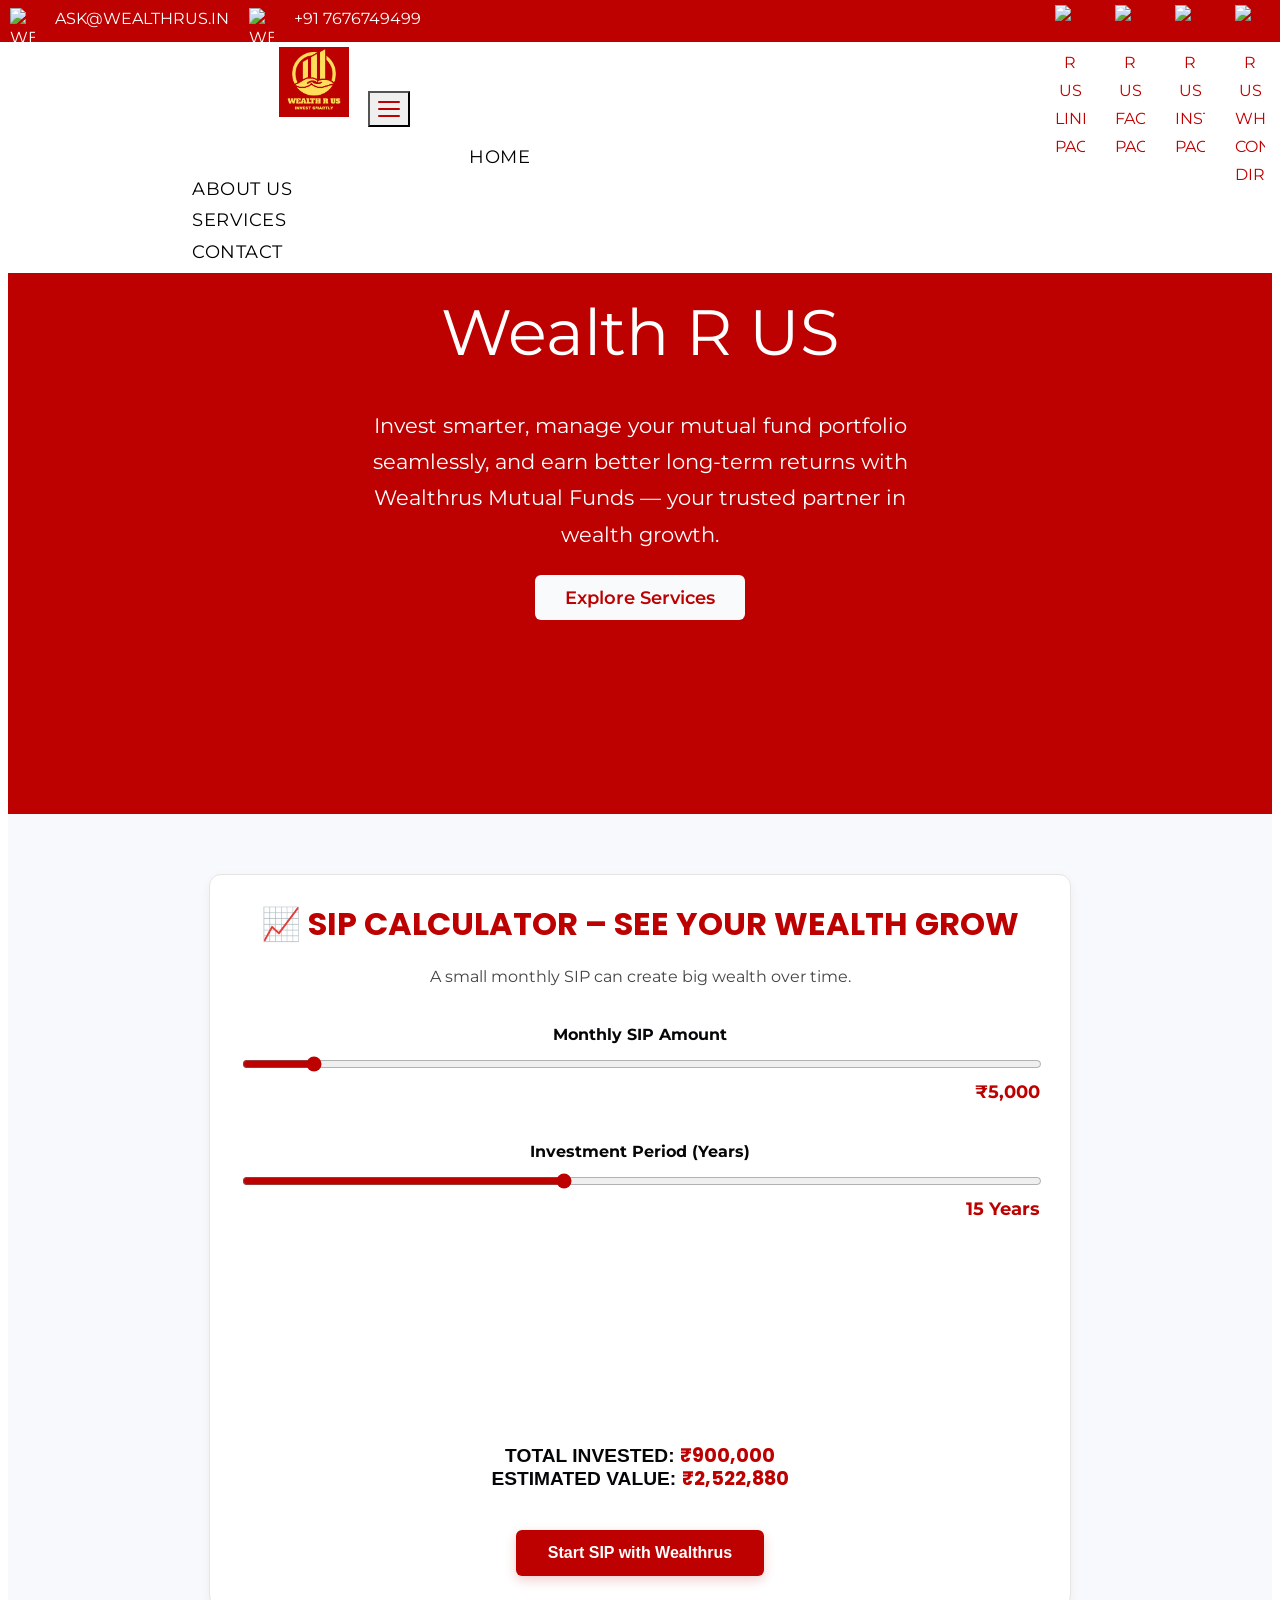
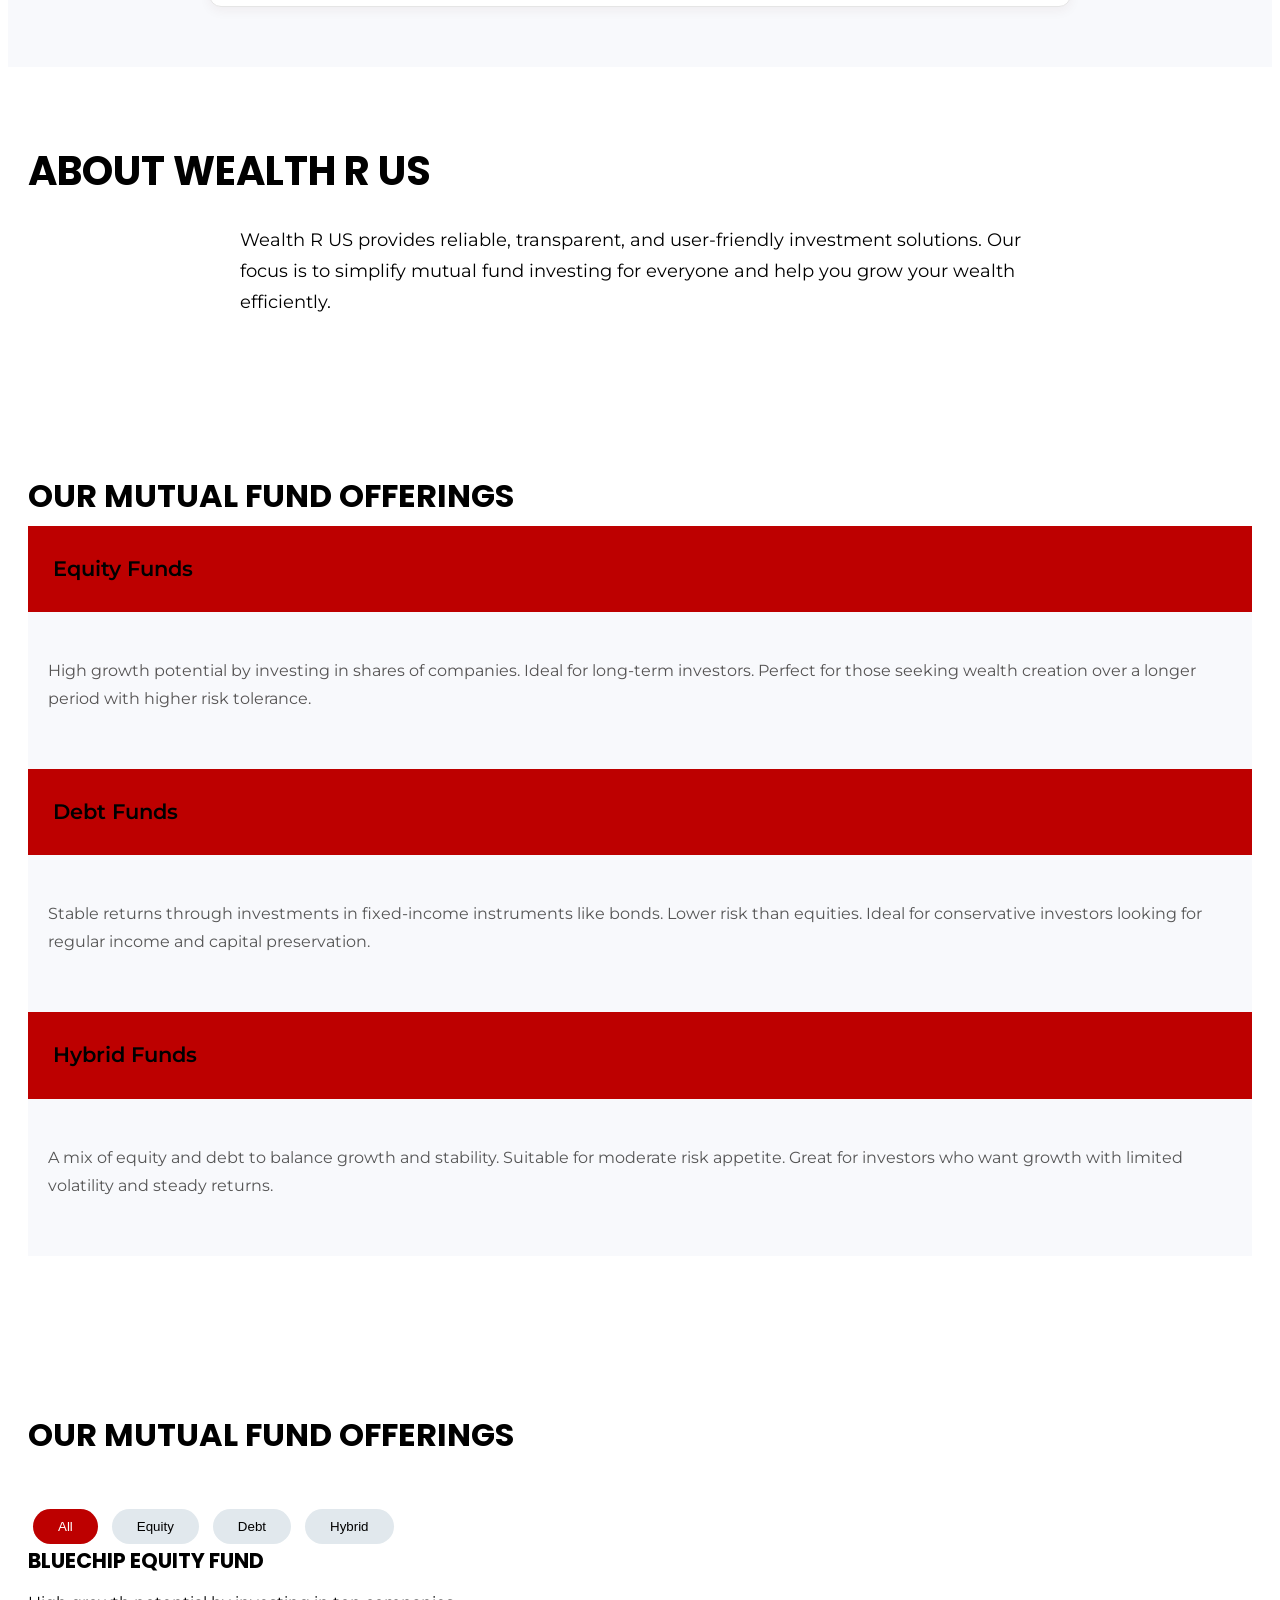
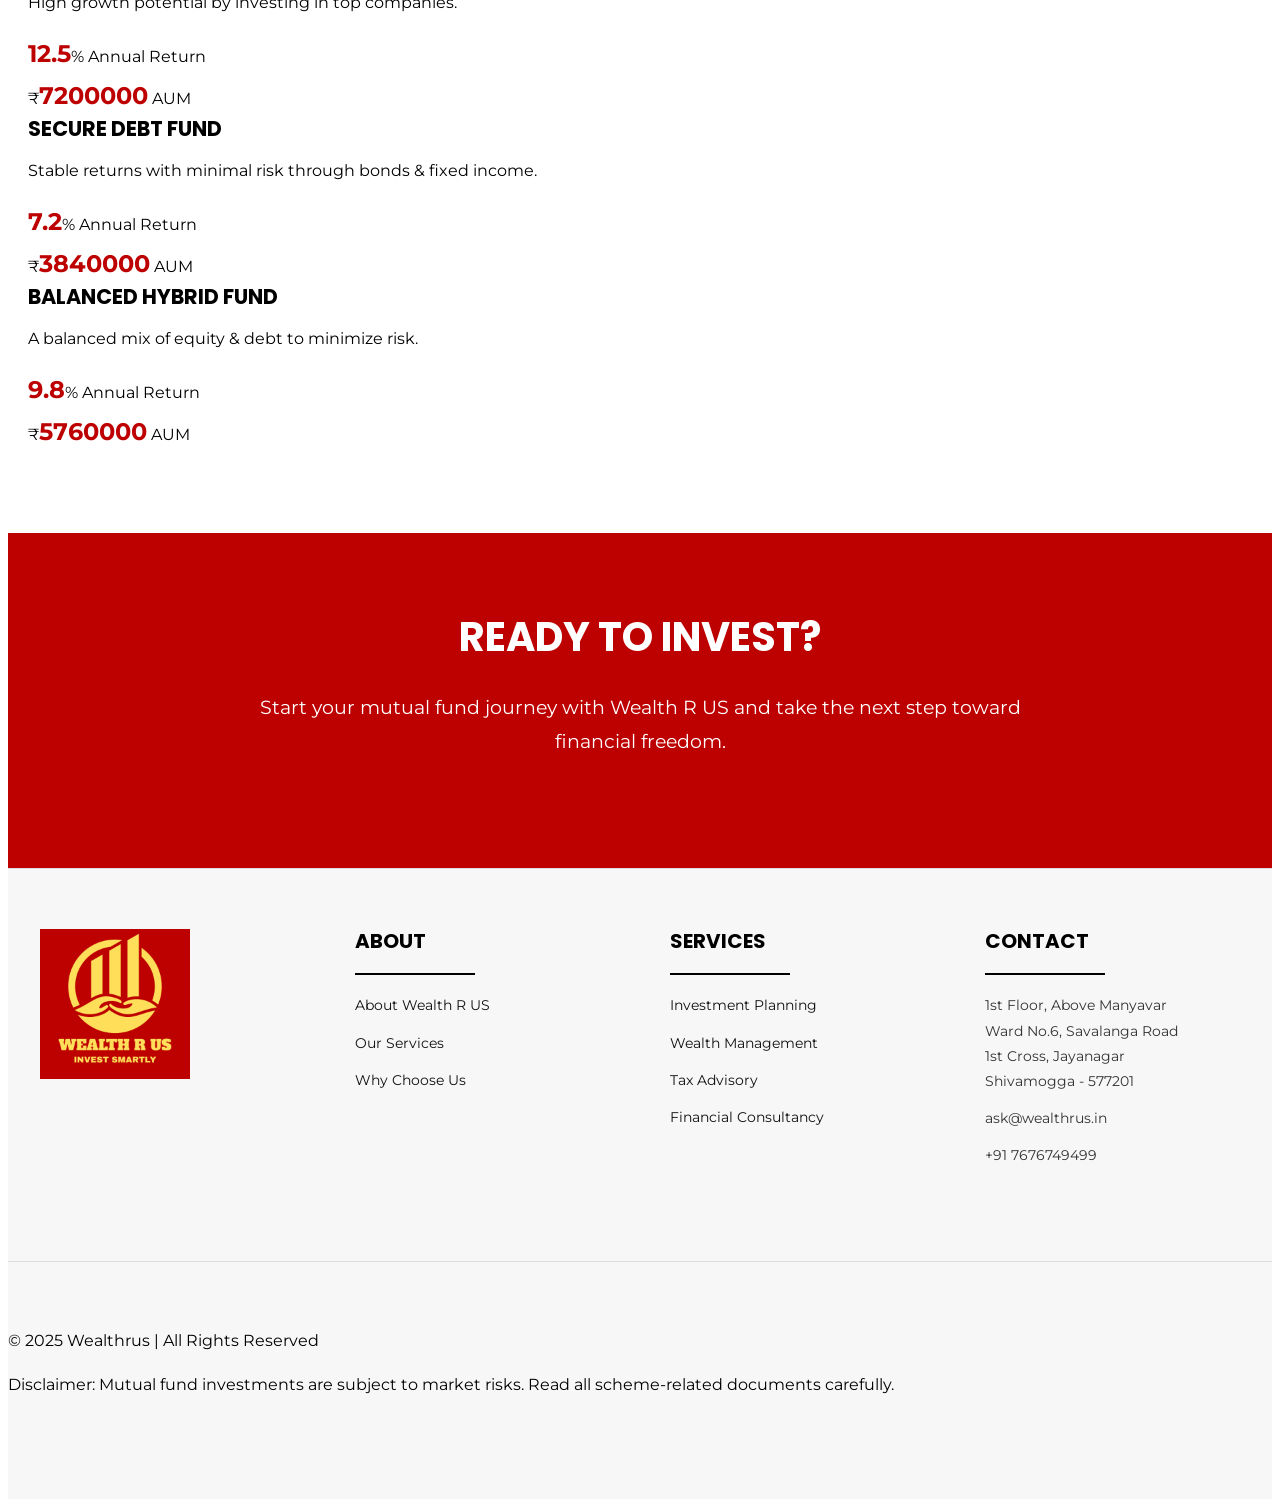
==== commit c089dc94: "Update contact number to 7676749499 across all pages" ====
--- a/index.html
+++ b/index.html
@@ -41,12 +41,12 @@
             <div class="left">
                 <ul>
                     <li><a href="mailto:ask@wealthrus.in"><span class="first-nav_contact-icon img" id="first"><img src="img/icons/email_sealed_icon_fill_white.png" alt="Wealth r US Email Address"></span><span>ask@wealthrus.in</span></a></li>
-                    <li><a href="tel:91 8088449499"><span class="first-nav_contact-icon follow"><img src="img/icons/landline_icon_fill_white.png" alt="Wealth R US Phone Number"></span><span>+91 8088449499</span></a></li>
+                    <li><a href="tel:91 7676749499"><span class="first-nav_contact-icon follow"><img src="img/icons/landline_icon_fill_white.png" alt="Wealth R US Phone Number"></span><span>+91 7676749499</span></a></li>
                 </ul>
             </div>
             <div class="right">
                 <ul>
-                    <li><a href="https://wa.me/918088449499" target="_blank"><span class="first-nav_contact-icon"><img src="img/socials/whatsapp_icon_white.svg" alt="Wealth R US WhatsApp Contact Direct"></span></a></li>
+                    <li><a href="https://wa.me/917676749499" target="_blank"><span class="first-nav_contact-icon"><img src="img/socials/whatsapp_icon_white.svg" alt="Wealth R US WhatsApp Contact Direct"></span></a></li>
                     <li><a href="https://www.instagram.com/wealthrus/" target="_blank"><span class="first-nav_contact-icon"><img src="img/socials/ig_icon_white.svg" alt="Wealth R US Instagram Page"></span></a></li>
                     <li><a href="https://www.facebook.com/profile.php?id=61584688752608" target="_blank"><span class="first-nav_contact-icon"><img src="img/socials/fb_icon_white.svg" alt="Wealth R US Facebook Page"></span></a></li>
                     <li><a href="https://www.linkedin.com/company/wealthrus/" target="_blank"><span class="first-nav_contact-icon"><img src="img/socials/linkedin_icon_white.svg" alt="Wealth R US LinkedIn Page"></span></a></li>
@@ -479,7 +479,7 @@
 
 
         <li>ask@wealthrus.in</li>
-        <li>+91 8088449499</li>
+        <li>+91 7676749499</li>
       </ul>
     </div>
 
@@ -523,7 +523,7 @@
     "addressCountry": "IN"
   },
 
-  "telephone": "+91-8088449499",
+  "telephone": "+91-7676749499",
 
   "sameAs": [
     "https://https://www.linkedin.com/company/wealthrus/",
